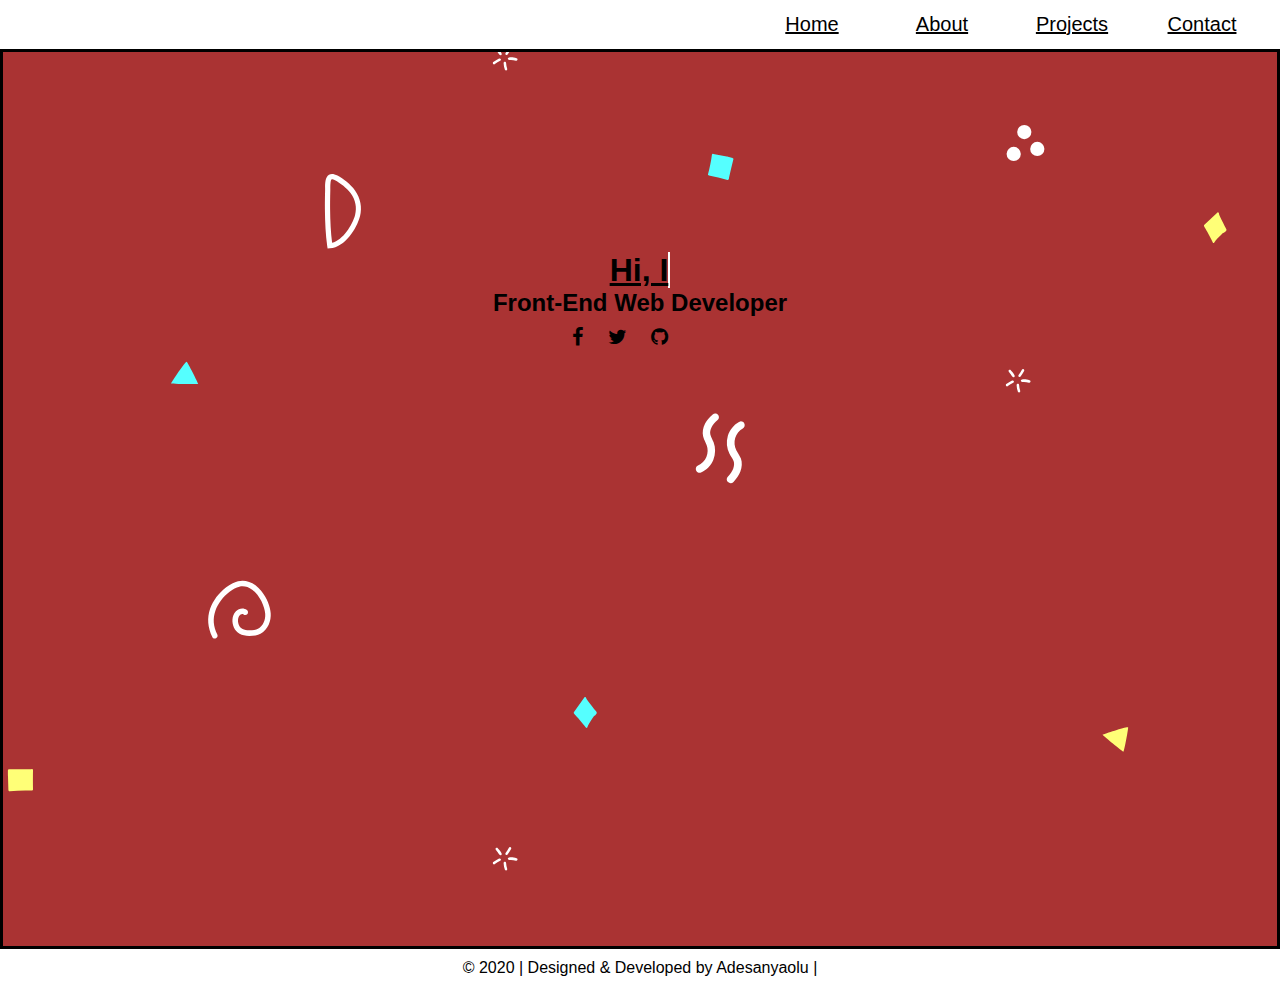
==== index.html @ 7e956c8c "Practising" ====
<!doctype html>
<html lang="en">
    <head>
        <meta charset="utf-8">
        <meta http-equiv="X-UA-Compatible" content="IE=edge">
        <meta name="viewport" content="width=device-width, initial-scale=1">
        <title>Portfolio</title>
        <link rel="stylesheet" href="styles.css">
        <link rel="stylesheet" href="https://cdnjs.cloudflare.com/ajax/libs/font-awesome/4.7.0/css/font-awesome.min.css">
        <script type="text/javascript" src="script.js"></script>
    </head>
  	<body> 
  		<header>
  			<div class="list">
    			<a href="index.html" id="active">Home</a>
    			<a href="about.html" target="blank"> About</a>
    			<a href="#"> Projects</a>
    			<a href="contact.html">Contact</a>
			</div>
		</header>
  		<div class="class-for-index">
  			<h1>
  				<a href="#" class="typewrite" data-period="2000" data-type='[ "Hi, I am Adesanya.", "I am a Web Developer.", "I Love Design.", "I Love to Develop." ]'>
    			<span class="wrap"></span>
  				</a>
			</h1>
			<h2> Front-End Web Developer </h2>
			<!-- Add font awesome icons -->
			<div class="social-links">
				<a target = "blank" href="#" class="fa fa-facebook" aria-hidden="true"></a>
				<a target="blank" href="#" class="fa fa-twitter" aria-hidden="true"></a>
				<a target="blank" href="" class="fa fa-github"> </a>
				<a target="blank" href="mailto: sanya4reel@gmail.com"> <i class="font-awesome fa-envelope" aria-hidden="true"></i></a>
			</div>
		</div>
  		<footer>
  			&copy 2020 | Designed & Developed by Adesanyaolu |
  		</footer>	
  	</body>
</html>
---- styles.css ----
/* Styles for the homepage */
*	{
    	margin: 0;
    	padding: 0;
    	box-sizing: border-box;
    	font-family: 'B612', sans-serif;
    	color: black;
    	
			}
header { 	border: solid;
			padding: 10px 10px 10px 10px;
			text-align: center;
			color: white;
			font-size: 20px;
			}

.class-for-index {	border: solid;
		height: 100vh;
		text-align: center;
		background-color: #aa3333;
		background-image: url("data:image/svg+xml,%3Csvg xmlns='http://www.w3.org/2000/svg' width='1600' height='800' viewBox='0 0 1600 800'%3E%3Cpath fill='%23FF7' d='M1102.5 734.8c2.5-1.2 24.8-8.6 25.6-7.5.5.7-3.9 23.8-4.6 24.5C1123.3 752.1 1107.5 739.5 1102.5 734.8zM1226.3 229.1c0-.1-4.9-9.4-7-14.2-.1-.3-.3-1.1-.4-1.6-.1-.4-.3-.7-.6-.9-.3-.2-.6-.1-.8.1l-13.1 12.3c0 0 0 0 0 0-.2.2-.3.5-.4.8 0 .3 0 .7.2 1 .1.1 1.4 2.5 2.1 3.6 2.4 3.7 6.5 12.1 6.5 12.2.2.3.4.5.7.6.3 0 .5-.1.7-.3 0 0 1.8-2.5 2.7-3.6 1.5-1.6 3-3.2 4.6-4.7 1.2-1.2 1.6-1.4 2.1-1.6.5-.3 1.1-.5 2.5-1.9C1226.5 230.4 1226.6 229.6 1226.3 229.1zM33 770.3C33 770.3 33 770.3 33 770.3c0-.7-.5-1.2-1.2-1.2-.1 0-.3 0-.4.1-1.6.2-14.3.1-22.2 0-.3 0-.6.1-.9.4-.2.2-.4.5-.4.9 0 .2 0 4.9.1 5.9l.4 13.6c0 .3.2.6.4.9.2.2.5.3.8.3 0 0 .1 0 .1 0 7.3-.7 14.7-.9 22-.6.3 0 .7-.1.9-.3.2-.2.4-.6.4-.9C32.9 783.3 32.9 776.2 33 770.3z'/%3E%3Cpath fill='%235ff' d='M171.1 383.4c1.3-2.5 14.3-22 15.6-21.6.8.3 11.5 21.2 11.5 22.1C198.1 384.2 177.9 384 171.1 383.4zM596.4 711.8c-.1-.1-6.7-8.2-9.7-12.5-.2-.3-.5-1-.7-1.5-.2-.4-.4-.7-.7-.8-.3-.1-.6 0-.8.3L574 712c0 0 0 0 0 0-.2.2-.2.5-.2.9 0 .3.2.7.4.9.1.1 1.8 2.2 2.8 3.1 3.1 3.1 8.8 10.5 8.9 10.6.2.3.5.4.8.4.3 0 .5-.2.6-.5 0 0 1.2-2.8 2-4.1 1.1-1.9 2.3-3.7 3.5-5.5.9-1.4 1.3-1.7 1.7-2 .5-.4 1-.7 2.1-2.4C596.9 713.1 596.8 712.3 596.4 711.8zM727.5 179.9C727.5 179.9 727.5 179.9 727.5 179.9c.6.2 1.3-.2 1.4-.8 0-.1 0-.2 0-.4.2-1.4 2.8-12.6 4.5-19.5.1-.3 0-.6-.2-.8-.2-.3-.5-.4-.8-.5-.2 0-4.7-1.1-5.7-1.3l-13.4-2.7c-.3-.1-.7 0-.9.2-.2.2-.4.4-.5.6 0 0 0 .1 0 .1-.8 6.5-2.2 13.1-3.9 19.4-.1.3 0 .6.2.9.2.3.5.4.8.5C714.8 176.9 721.7 178.5 727.5 179.9zM728.5 178.1c-.1-.1-.2-.2-.4-.2C728.3 177.9 728.4 178 728.5 178.1z'/%3E%3Cg fill='%23FFF'%3E%3Cpath d='M699.6 472.7c-1.5 0-2.8-.8-3.5-2.3-.8-1.9 0-4.2 1.9-5 3.7-1.6 6.8-4.7 8.4-8.5 1.6-3.8 1.7-8.1.2-11.9-.3-.9-.8-1.8-1.2-2.8-.8-1.7-1.8-3.7-2.3-5.9-.9-4.1-.2-8.6 2-12.8 1.7-3.1 4.1-6.1 7.6-9.1 1.6-1.4 4-1.2 5.3.4 1.4 1.6 1.2 4-.4 5.3-2.8 2.5-4.7 4.7-5.9 7-1.4 2.6-1.9 5.3-1.3 7.6.3 1.4 1 2.8 1.7 4.3.5 1.1 1 2.2 1.5 3.3 2.1 5.6 2 12-.3 17.6-2.3 5.5-6.8 10.1-12.3 12.5C700.6 472.6 700.1 472.7 699.6 472.7zM740.4 421.4c1.5-.2 3 .5 3.8 1.9 1.1 1.8.4 4.2-1.4 5.3-3.7 2.1-6.4 5.6-7.6 9.5-1.2 4-.8 8.4 1.1 12.1.4.9 1 1.7 1.6 2.7 1 1.7 2.2 3.5 3 5.7 1.4 4 1.2 8.7-.6 13.2-1.4 3.4-3.5 6.6-6.8 10.1-1.5 1.6-3.9 1.7-5.5.2-1.6-1.4-1.7-3.9-.2-5.4 2.6-2.8 4.3-5.3 5.3-7.7 1.1-2.8 1.3-5.6.5-7.9-.5-1.3-1.3-2.7-2.2-4.1-.6-1-1.3-2.1-1.9-3.2-2.8-5.4-3.4-11.9-1.7-17.8 1.8-5.9 5.8-11 11.2-14C739.4 421.6 739.9 421.4 740.4 421.4zM261.3 590.9c5.7 6.8 9 15.7 9.4 22.4.5 7.3-2.4 16.4-10.2 20.4-3 1.5-6.7 2.2-11.2 2.2-7.9-.1-12.9-2.9-15.4-8.4-2.1-4.7-2.3-11.4 1.8-15.9 3.2-3.5 7.8-4.1 11.2-1.6 1.2.9 1.5 2.7.6 3.9-.9 1.2-2.7 1.5-3.9.6-1.8-1.3-3.6.6-3.8.8-2.4 2.6-2.1 7-.8 9.9 1.5 3.4 4.7 5 10.4 5.1 3.6 0 6.4-.5 8.6-1.6 4.7-2.4 7.7-8.6 7.2-15-.5-7.3-5.3-18.2-13-23.9-4.2-3.1-8.5-4.1-12.9-3.1-3.1.7-6.2 2.4-9.7 5-6.6 5.1-11.7 11.8-14.2 19-2.7 7.7-2.1 15.8 1.9 23.9.7 1.4.1 3.1-1.3 3.7-1.4.7-3.1.1-3.7-1.3-4.6-9.4-5.4-19.2-2.2-28.2 2.9-8.2 8.6-15.9 16.1-21.6 4.1-3.1 8-5.1 11.8-6 6-1.4 12 0 17.5 4C257.6 586.9 259.6 588.8 261.3 590.9z'/%3E%3Ccircle cx='1013.7' cy='153.9' r='7.1'/%3E%3Ccircle cx='1024.3' cy='132.1' r='7.1'/%3E%3Ccircle cx='1037.3' cy='148.9' r='7.1'/%3E%3Cpath d='M1508.7 297.2c-4.8-5.4-9.7-10.8-14.8-16.2 5.6-5.6 11.1-11.5 15.6-18.2 1.2-1.7.7-4.1-1-5.2-1.7-1.2-4.1-.7-5.2 1-4.2 6.2-9.1 11.6-14.5 16.9-4.8-5-9.7-10-14.7-14.9-1.5-1.5-3.9-1.5-5.3 0-1.5 1.5-1.5 3.9 0 5.3 4.9 4.8 9.7 9.8 14.5 14.8-1.1 1.1-2.3 2.2-3.5 3.2-4.1 3.8-8.4 7.8-12.4 12-1.4 1.5-1.4 3.8 0 5.3 0 0 0 0 0 0 1.5 1.4 3.9 1.4 5.3-.1 3.9-4 8.1-7.9 12.1-11.7 1.2-1.1 2.3-2.2 3.5-3.3 4.9 5.3 9.8 10.6 14.6 15.9.1.1.1.1.2.2 1.4 1.4 3.7 1.5 5.2.2C1510 301.2 1510.1 298.8 1508.7 297.2zM327.6 248.6l-.4-2.6c-1.5-11.1-2.2-23.2-2.3-37 0-5.5 0-11.5.2-18.5 0-.7 0-1.5 0-2.3 0-5 0-11.2 3.9-13.5 2.2-1.3 5.1-1 8.5.9 5.7 3.1 13.2 8.7 17.5 14.9 5.5 7.8 7.3 16.9 5 25.7-3.2 12.3-15 31-30 32.1L327.6 248.6zM332.1 179.2c-.2 0-.3 0-.4.1-.1.1-.7.5-1.1 2.7-.3 1.9-.3 4.2-.3 6.3 0 .8 0 1.7 0 2.4-.2 6.9-.2 12.8-.2 18.3.1 12.5.7 23.5 2 33.7 11-2.7 20.4-18.1 23-27.8 1.9-7.2.4-14.8-4.2-21.3l0 0C347 188.1 340 183 335 180.3 333.6 179.5 332.6 179.2 332.1 179.2zM516.3 60.8c-.1 0-.2 0-.4-.1-2.4-.7-4-.9-6.7-.7-.7 0-1.3-.5-1.4-1.2 0-.7.5-1.3 1.2-1.4 3.1-.2 4.9 0 7.6.8.7.2 1.1.9.9 1.6C517.3 60.4 516.8 60.8 516.3 60.8zM506.1 70.5c-.5 0-1-.3-1.2-.8-.8-2.1-1.2-4.3-1.3-6.6 0-.7.5-1.3 1.2-1.3.7 0 1.3.5 1.3 1.2.1 2 .5 3.9 1.1 5.8.2.7-.1 1.4-.8 1.6C506.4 70.5 506.2 70.5 506.1 70.5zM494.1 64.4c-.4 0-.8-.2-1-.5-.4-.6-.3-1.4.2-1.8 1.8-1.4 3.7-2.6 5.8-3.6.6-.3 1.4 0 1.7.6.3.6 0 1.4-.6 1.7-1.9.9-3.7 2-5.3 3.3C494.7 64.3 494.4 64.4 494.1 64.4zM500.5 55.3c-.5 0-.9-.3-1.2-.7-.5-1-1.2-1.9-2.4-3.4-.3-.4-.7-.9-1.1-1.4-.4-.6-.3-1.4.2-1.8.6-.4 1.4-.3 1.8.2.4.5.8 1 1.1 1.4 1.3 1.6 2.1 2.6 2.7 3.9.3.6 0 1.4-.6 1.7C500.9 55.3 500.7 55.3 500.5 55.3zM506.7 55c-.3 0-.5-.1-.8-.2-.6-.4-.7-1.2-.3-1.8 1.2-1.7 2.3-3.4 3.3-5.2.3-.6 1.1-.9 1.7-.5.6.3.9 1.1.5 1.7-1 1.9-2.2 3.8-3.5 5.6C507.4 54.8 507.1 55 506.7 55zM1029.3 382.8c-.1 0-.2 0-.4-.1-2.4-.7-4-.9-6.7-.7-.7 0-1.3-.5-1.4-1.2 0-.7.5-1.3 1.2-1.4 3.1-.2 4.9 0 7.6.8.7.2 1.1.9.9 1.6C1030.3 382.4 1029.8 382.8 1029.3 382.8zM1019.1 392.5c-.5 0-1-.3-1.2-.8-.8-2.1-1.2-4.3-1.3-6.6 0-.7.5-1.3 1.2-1.3.7 0 1.3.5 1.3 1.2.1 2 .5 3.9 1.1 5.8.2.7-.1 1.4-.8 1.6C1019.4 392.5 1019.2 392.5 1019.1 392.5zM1007.1 386.4c-.4 0-.8-.2-1-.5-.4-.6-.3-1.4.2-1.8 1.8-1.4 3.7-2.6 5.8-3.6.6-.3 1.4 0 1.7.6.3.6 0 1.4-.6 1.7-1.9.9-3.7 2-5.3 3.3C1007.7 386.3 1007.4 386.4 1007.1 386.4zM1013.5 377.3c-.5 0-.9-.3-1.2-.7-.5-1-1.2-1.9-2.4-3.4-.3-.4-.7-.9-1.1-1.4-.4-.6-.3-1.4.2-1.8.6-.4 1.4-.3 1.8.2.4.5.8 1 1.1 1.4 1.3 1.6 2.1 2.6 2.7 3.9.3.6 0 1.4-.6 1.7C1013.9 377.3 1013.7 377.3 1013.5 377.3zM1019.7 377c-.3 0-.5-.1-.8-.2-.6-.4-.7-1.2-.3-1.8 1.2-1.7 2.3-3.4 3.3-5.2.3-.6 1.1-.9 1.7-.5.6.3.9 1.1.5 1.7-1 1.9-2.2 3.8-3.5 5.6C1020.4 376.8 1020.1 377 1019.7 377zM1329.7 573.4c-1.4 0-2.9-.2-4.5-.7-8.4-2.7-16.6-12.7-18.7-20-.4-1.4-.7-2.9-.9-4.4-8.1 3.3-15.5 10.6-15.4 21 0 1.5-1.2 2.7-2.7 2.8 0 0 0 0 0 0-1.5 0-2.7-1.2-2.7-2.7-.1-6.7 2.4-12.9 7-18 3.6-4 8.4-7.1 13.7-8.8.5-6.5 3.1-12.9 7.4-17.4 7-7.4 18.2-8.9 27.3-10.1l.7-.1c1.5-.2 2.9.9 3.1 2.3.2 1.5-.9 2.9-2.3 3.1l-.7.1c-8.6 1.2-18.4 2.5-24 8.4-3 3.2-5 7.7-5.7 12.4 7.9-1 17.7 1.3 24.3 5.7 4.3 2.9 7.1 7.8 7.2 12.7.2 4.3-1.7 8.3-5.2 11.1C1335.2 572.4 1332.6 573.4 1329.7 573.4zM1311 546.7c.1 1.5.4 3 .8 4.4 1.7 5.8 8.7 14.2 15.1 16.3 2.8.9 5.1.5 7.2-1.1 2.7-2.1 3.2-4.8 3.1-6.6-.1-3.2-2-6.4-4.8-8.3C1326.7 547.5 1317.7 545.6 1311 546.7z'/%3E%3C/g%3E%3C/svg%3E");
		background-attachment: fixed;
		padding-top: 200px;
		} 
.list 	{	display: grid;
			grid-template-columns: 130px 130px 130px 130px;
			align-items: end;
			justify-content: end;
		}		
.main h2 { padding-top: 100px;
				}
.social-links a {
    				padding: 10px 10px;
    				font-size: 20px;
    				color:black;
    				text-decoration: none;
    	}

footer { text-align: center;
			padding: 10px 0px 10px 0px;
		}
/* changes made for contact page */
.class-for-contact { 	border:solid;
						height: 100vh;
						text-align: center;
						background-color: red;	 
						background-image: url("data:image/svg+xml,%3Csvg xmlns='http://www.w3.org/2000/svg' width='1600' height='800' viewBox='0 0 1600 800'%3E%3Cpath fill='%23FF7' d='M1102.5 734.8c2.5-1.2 24.8-8.6 25.6-7.5.5.7-3.9 23.8-4.6 24.5C1123.3 752.1 1107.5 739.5 1102.5 734.8zM1226.3 229.1c0-.1-4.9-9.4-7-14.2-.1-.3-.3-1.1-.4-1.6-.1-.4-.3-.7-.6-.9-.3-.2-.6-.1-.8.1l-13.1 12.3c0 0 0 0 0 0-.2.2-.3.5-.4.8 0 .3 0 .7.2 1 .1.1 1.4 2.5 2.1 3.6 2.4 3.7 6.5 12.1 6.5 12.2.2.3.4.5.7.6.3 0 .5-.1.7-.3 0 0 1.8-2.5 2.7-3.6 1.5-1.6 3-3.2 4.6-4.7 1.2-1.2 1.6-1.4 2.1-1.6.5-.3 1.1-.5 2.5-1.9C1226.5 230.4 1226.6 229.6 1226.3 229.1zM33 770.3C33 770.3 33 770.3 33 770.3c0-.7-.5-1.2-1.2-1.2-.1 0-.3 0-.4.1-1.6.2-14.3.1-22.2 0-.3 0-.6.1-.9.4-.2.2-.4.5-.4.9 0 .2 0 4.9.1 5.9l.4 13.6c0 .3.2.6.4.9.2.2.5.3.8.3 0 0 .1 0 .1 0 7.3-.7 14.7-.9 22-.6.3 0 .7-.1.9-.3.2-.2.4-.6.4-.9C32.9 783.3 32.9 776.2 33 770.3z'/%3E%3Cpath fill='%235ff' d='M171.1 383.4c1.3-2.5 14.3-22 15.6-21.6.8.3 11.5 21.2 11.5 22.1C198.1 384.2 177.9 384 171.1 383.4zM596.4 711.8c-.1-.1-6.7-8.2-9.7-12.5-.2-.3-.5-1-.7-1.5-.2-.4-.4-.7-.7-.8-.3-.1-.6 0-.8.3L574 712c0 0 0 0 0 0-.2.2-.2.5-.2.9 0 .3.2.7.4.9.1.1 1.8 2.2 2.8 3.1 3.1 3.1 8.8 10.5 8.9 10.6.2.3.5.4.8.4.3 0 .5-.2.6-.5 0 0 1.2-2.8 2-4.1 1.1-1.9 2.3-3.7 3.5-5.5.9-1.4 1.3-1.7 1.7-2 .5-.4 1-.7 2.1-2.4C596.9 713.1 596.8 712.3 596.4 711.8zM727.5 179.9C727.5 179.9 727.5 179.9 727.5 179.9c.6.2 1.3-.2 1.4-.8 0-.1 0-.2 0-.4.2-1.4 2.8-12.6 4.5-19.5.1-.3 0-.6-.2-.8-.2-.3-.5-.4-.8-.5-.2 0-4.7-1.1-5.7-1.3l-13.4-2.7c-.3-.1-.7 0-.9.2-.2.2-.4.4-.5.6 0 0 0 .1 0 .1-.8 6.5-2.2 13.1-3.9 19.4-.1.3 0 .6.2.9.2.3.5.4.8.5C714.8 176.9 721.7 178.5 727.5 179.9zM728.5 178.1c-.1-.1-.2-.2-.4-.2C728.3 177.9 728.4 178 728.5 178.1z'/%3E%3Cg fill='%23FFF'%3E%3Cpath d='M699.6 472.7c-1.5 0-2.8-.8-3.5-2.3-.8-1.9 0-4.2 1.9-5 3.7-1.6 6.8-4.7 8.4-8.5 1.6-3.8 1.7-8.1.2-11.9-.3-.9-.8-1.8-1.2-2.8-.8-1.7-1.8-3.7-2.3-5.9-.9-4.1-.2-8.6 2-12.8 1.7-3.1 4.1-6.1 7.6-9.1 1.6-1.4 4-1.2 5.3.4 1.4 1.6 1.2 4-.4 5.3-2.8 2.5-4.7 4.7-5.9 7-1.4 2.6-1.9 5.3-1.3 7.6.3 1.4 1 2.8 1.7 4.3.5 1.1 1 2.2 1.5 3.3 2.1 5.6 2 12-.3 17.6-2.3 5.5-6.8 10.1-12.3 12.5C700.6 472.6 700.1 472.7 699.6 472.7zM740.4 421.4c1.5-.2 3 .5 3.8 1.9 1.1 1.8.4 4.2-1.4 5.3-3.7 2.1-6.4 5.6-7.6 9.5-1.2 4-.8 8.4 1.1 12.1.4.9 1 1.7 1.6 2.7 1 1.7 2.2 3.5 3 5.7 1.4 4 1.2 8.7-.6 13.2-1.4 3.4-3.5 6.6-6.8 10.1-1.5 1.6-3.9 1.7-5.5.2-1.6-1.4-1.7-3.9-.2-5.4 2.6-2.8 4.3-5.3 5.3-7.7 1.1-2.8 1.3-5.6.5-7.9-.5-1.3-1.3-2.7-2.2-4.1-.6-1-1.3-2.1-1.9-3.2-2.8-5.4-3.4-11.9-1.7-17.8 1.8-5.9 5.8-11 11.2-14C739.4 421.6 739.9 421.4 740.4 421.4zM261.3 590.9c5.7 6.8 9 15.7 9.4 22.4.5 7.3-2.4 16.4-10.2 20.4-3 1.5-6.7 2.2-11.2 2.2-7.9-.1-12.9-2.9-15.4-8.4-2.1-4.7-2.3-11.4 1.8-15.9 3.2-3.5 7.8-4.1 11.2-1.6 1.2.9 1.5 2.7.6 3.9-.9 1.2-2.7 1.5-3.9.6-1.8-1.3-3.6.6-3.8.8-2.4 2.6-2.1 7-.8 9.9 1.5 3.4 4.7 5 10.4 5.1 3.6 0 6.4-.5 8.6-1.6 4.7-2.4 7.7-8.6 7.2-15-.5-7.3-5.3-18.2-13-23.9-4.2-3.1-8.5-4.1-12.9-3.1-3.1.7-6.2 2.4-9.7 5-6.6 5.1-11.7 11.8-14.2 19-2.7 7.7-2.1 15.8 1.9 23.9.7 1.4.1 3.1-1.3 3.7-1.4.7-3.1.1-3.7-1.3-4.6-9.4-5.4-19.2-2.2-28.2 2.9-8.2 8.6-15.9 16.1-21.6 4.1-3.1 8-5.1 11.8-6 6-1.4 12 0 17.5 4C257.6 586.9 259.6 588.8 261.3 590.9z'/%3E%3Ccircle cx='1013.7' cy='153.9' r='7.1'/%3E%3Ccircle cx='1024.3' cy='132.1' r='7.1'/%3E%3Ccircle cx='1037.3' cy='148.9' r='7.1'/%3E%3Cpath d='M1508.7 297.2c-4.8-5.4-9.7-10.8-14.8-16.2 5.6-5.6 11.1-11.5 15.6-18.2 1.2-1.7.7-4.1-1-5.2-1.7-1.2-4.1-.7-5.2 1-4.2 6.2-9.1 11.6-14.5 16.9-4.8-5-9.7-10-14.7-14.9-1.5-1.5-3.9-1.5-5.3 0-1.5 1.5-1.5 3.9 0 5.3 4.9 4.8 9.7 9.8 14.5 14.8-1.1 1.1-2.3 2.2-3.5 3.2-4.1 3.8-8.4 7.8-12.4 12-1.4 1.5-1.4 3.8 0 5.3 0 0 0 0 0 0 1.5 1.4 3.9 1.4 5.3-.1 3.9-4 8.1-7.9 12.1-11.7 1.2-1.1 2.3-2.2 3.5-3.3 4.9 5.3 9.8 10.6 14.6 15.9.1.1.1.1.2.2 1.4 1.4 3.7 1.5 5.2.2C1510 301.2 1510.1 298.8 1508.7 297.2zM327.6 248.6l-.4-2.6c-1.5-11.1-2.2-23.2-2.3-37 0-5.5 0-11.5.2-18.5 0-.7 0-1.5 0-2.3 0-5 0-11.2 3.9-13.5 2.2-1.3 5.1-1 8.5.9 5.7 3.1 13.2 8.7 17.5 14.9 5.5 7.8 7.3 16.9 5 25.7-3.2 12.3-15 31-30 32.1L327.6 248.6zM332.1 179.2c-.2 0-.3 0-.4.1-.1.1-.7.5-1.1 2.7-.3 1.9-.3 4.2-.3 6.3 0 .8 0 1.7 0 2.4-.2 6.9-.2 12.8-.2 18.3.1 12.5.7 23.5 2 33.7 11-2.7 20.4-18.1 23-27.8 1.9-7.2.4-14.8-4.2-21.3l0 0C347 188.1 340 183 335 180.3 333.6 179.5 332.6 179.2 332.1 179.2zM516.3 60.8c-.1 0-.2 0-.4-.1-2.4-.7-4-.9-6.7-.7-.7 0-1.3-.5-1.4-1.2 0-.7.5-1.3 1.2-1.4 3.1-.2 4.9 0 7.6.8.7.2 1.1.9.9 1.6C517.3 60.4 516.8 60.8 516.3 60.8zM506.1 70.5c-.5 0-1-.3-1.2-.8-.8-2.1-1.2-4.3-1.3-6.6 0-.7.5-1.3 1.2-1.3.7 0 1.3.5 1.3 1.2.1 2 .5 3.9 1.1 5.8.2.7-.1 1.4-.8 1.6C506.4 70.5 506.2 70.5 506.1 70.5zM494.1 64.4c-.4 0-.8-.2-1-.5-.4-.6-.3-1.4.2-1.8 1.8-1.4 3.7-2.6 5.8-3.6.6-.3 1.4 0 1.7.6.3.6 0 1.4-.6 1.7-1.9.9-3.7 2-5.3 3.3C494.7 64.3 494.4 64.4 494.1 64.4zM500.5 55.3c-.5 0-.9-.3-1.2-.7-.5-1-1.2-1.9-2.4-3.4-.3-.4-.7-.9-1.1-1.4-.4-.6-.3-1.4.2-1.8.6-.4 1.4-.3 1.8.2.4.5.8 1 1.1 1.4 1.3 1.6 2.1 2.6 2.7 3.9.3.6 0 1.4-.6 1.7C500.9 55.3 500.7 55.3 500.5 55.3zM506.7 55c-.3 0-.5-.1-.8-.2-.6-.4-.7-1.2-.3-1.8 1.2-1.7 2.3-3.4 3.3-5.2.3-.6 1.1-.9 1.7-.5.6.3.9 1.1.5 1.7-1 1.9-2.2 3.8-3.5 5.6C507.4 54.8 507.1 55 506.7 55zM1029.3 382.8c-.1 0-.2 0-.4-.1-2.4-.7-4-.9-6.7-.7-.7 0-1.3-.5-1.4-1.2 0-.7.5-1.3 1.2-1.4 3.1-.2 4.9 0 7.6.8.7.2 1.1.9.9 1.6C1030.3 382.4 1029.8 382.8 1029.3 382.8zM1019.1 392.5c-.5 0-1-.3-1.2-.8-.8-2.1-1.2-4.3-1.3-6.6 0-.7.5-1.3 1.2-1.3.7 0 1.3.5 1.3 1.2.1 2 .5 3.9 1.1 5.8.2.7-.1 1.4-.8 1.6C1019.4 392.5 1019.2 392.5 1019.1 392.5zM1007.1 386.4c-.4 0-.8-.2-1-.5-.4-.6-.3-1.4.2-1.8 1.8-1.4 3.7-2.6 5.8-3.6.6-.3 1.4 0 1.7.6.3.6 0 1.4-.6 1.7-1.9.9-3.7 2-5.3 3.3C1007.7 386.3 1007.4 386.4 1007.1 386.4zM1013.5 377.3c-.5 0-.9-.3-1.2-.7-.5-1-1.2-1.9-2.4-3.4-.3-.4-.7-.9-1.1-1.4-.4-.6-.3-1.4.2-1.8.6-.4 1.4-.3 1.8.2.4.5.8 1 1.1 1.4 1.3 1.6 2.1 2.6 2.7 3.9.3.6 0 1.4-.6 1.7C1013.9 377.3 1013.7 377.3 1013.5 377.3zM1019.7 377c-.3 0-.5-.1-.8-.2-.6-.4-.7-1.2-.3-1.8 1.2-1.7 2.3-3.4 3.3-5.2.3-.6 1.1-.9 1.7-.5.6.3.9 1.1.5 1.7-1 1.9-2.2 3.8-3.5 5.6C1020.4 376.8 1020.1 377 1019.7 377zM1329.7 573.4c-1.4 0-2.9-.2-4.5-.7-8.4-2.7-16.6-12.7-18.7-20-.4-1.4-.7-2.9-.9-4.4-8.1 3.3-15.5 10.6-15.4 21 0 1.5-1.2 2.7-2.7 2.8 0 0 0 0 0 0-1.5 0-2.7-1.2-2.7-2.7-.1-6.7 2.4-12.9 7-18 3.6-4 8.4-7.1 13.7-8.8.5-6.5 3.1-12.9 7.4-17.4 7-7.4 18.2-8.9 27.3-10.1l.7-.1c1.5-.2 2.9.9 3.1 2.3.2 1.5-.9 2.9-2.3 3.1l-.7.1c-8.6 1.2-18.4 2.5-24 8.4-3 3.2-5 7.7-5.7 12.4 7.9-1 17.7 1.3 24.3 5.7 4.3 2.9 7.1 7.8 7.2 12.7.2 4.3-1.7 8.3-5.2 11.1C1335.2 572.4 1332.6 573.4 1329.7 573.4zM1311 546.7c.1 1.5.4 3 .8 4.4 1.7 5.8 8.7 14.2 15.1 16.3 2.8.9 5.1.5 7.2-1.1 2.7-2.1 3.2-4.8 3.1-6.6-.1-3.2-2-6.4-4.8-8.3C1326.7 547.5 1317.7 545.6 1311 546.7z'/%3E%3C/g%3E%3C/svg%3E");
						background-attachment: fixed;
						padding-top: 200px;
					}
.contact-form { background-color: saddlebrown;
				width: 50vw;
				height: 70px;
				display: inline-block;
				text-align: center;


}
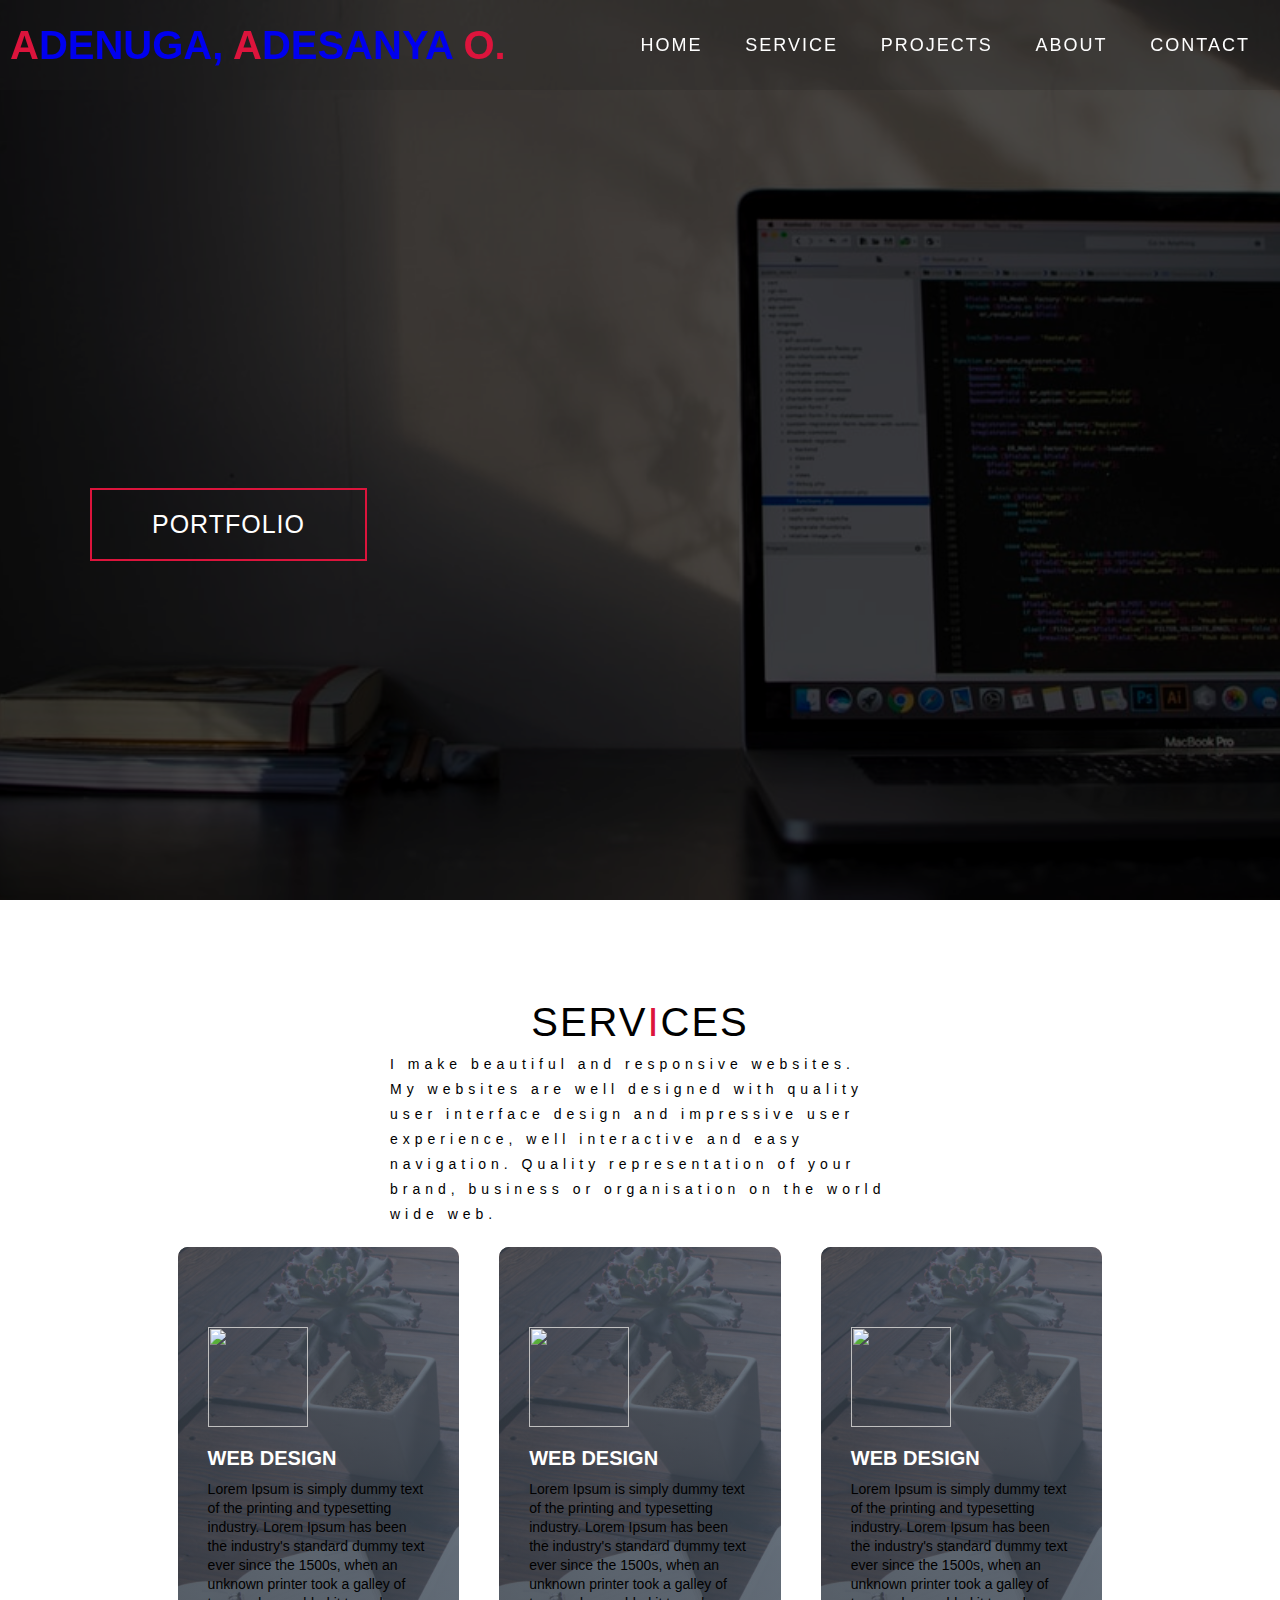
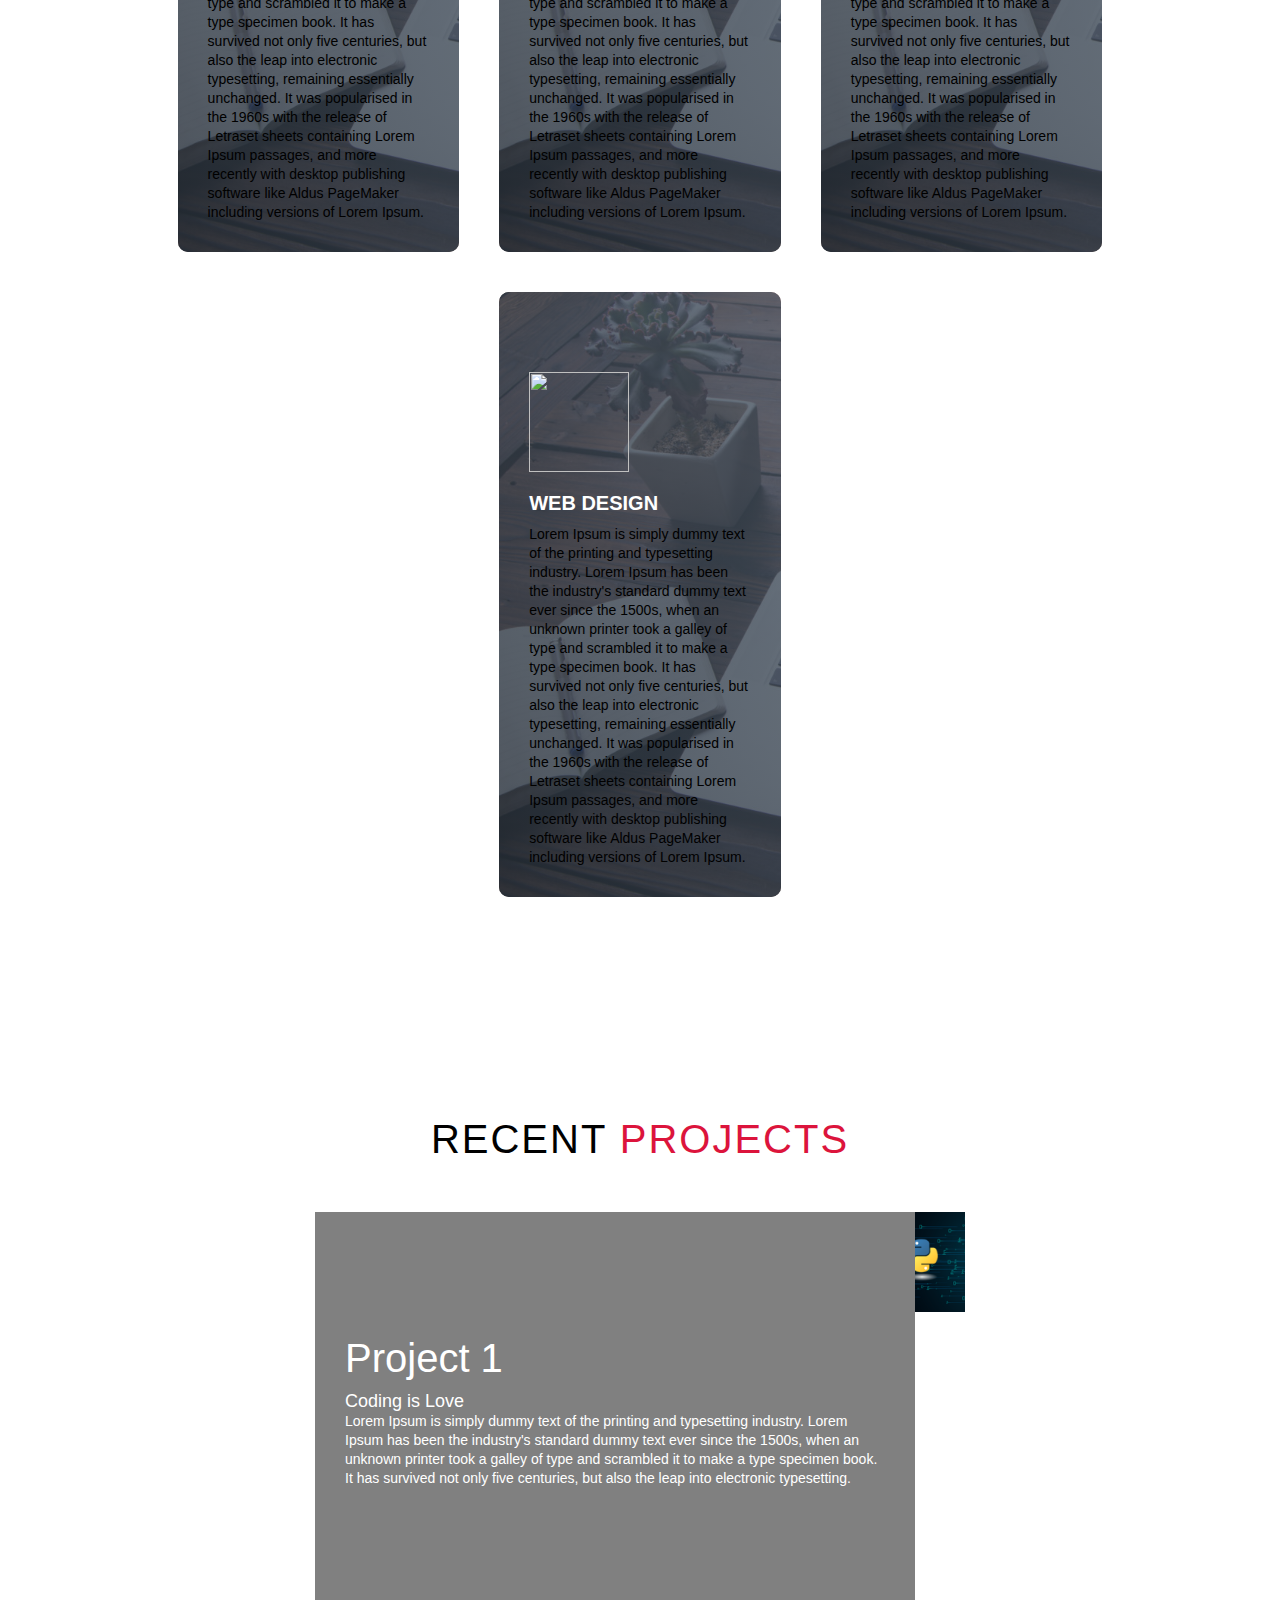
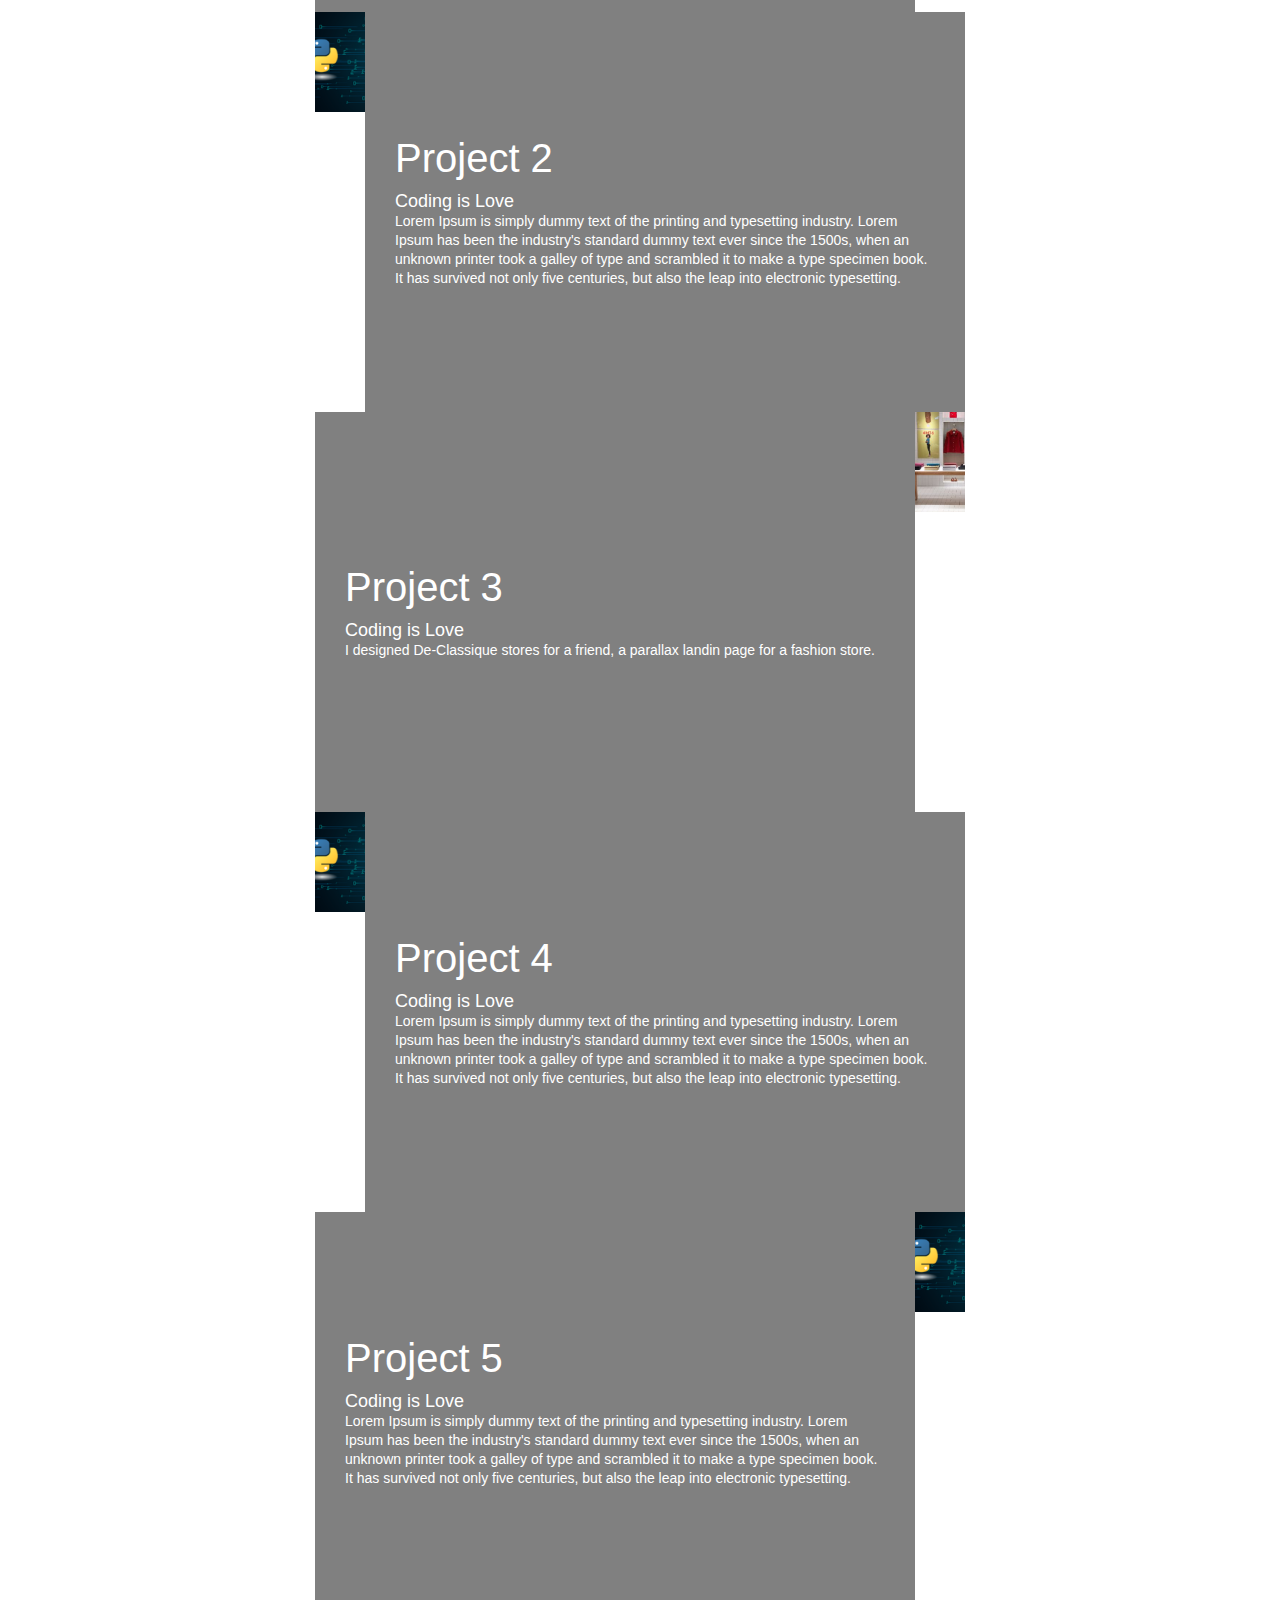
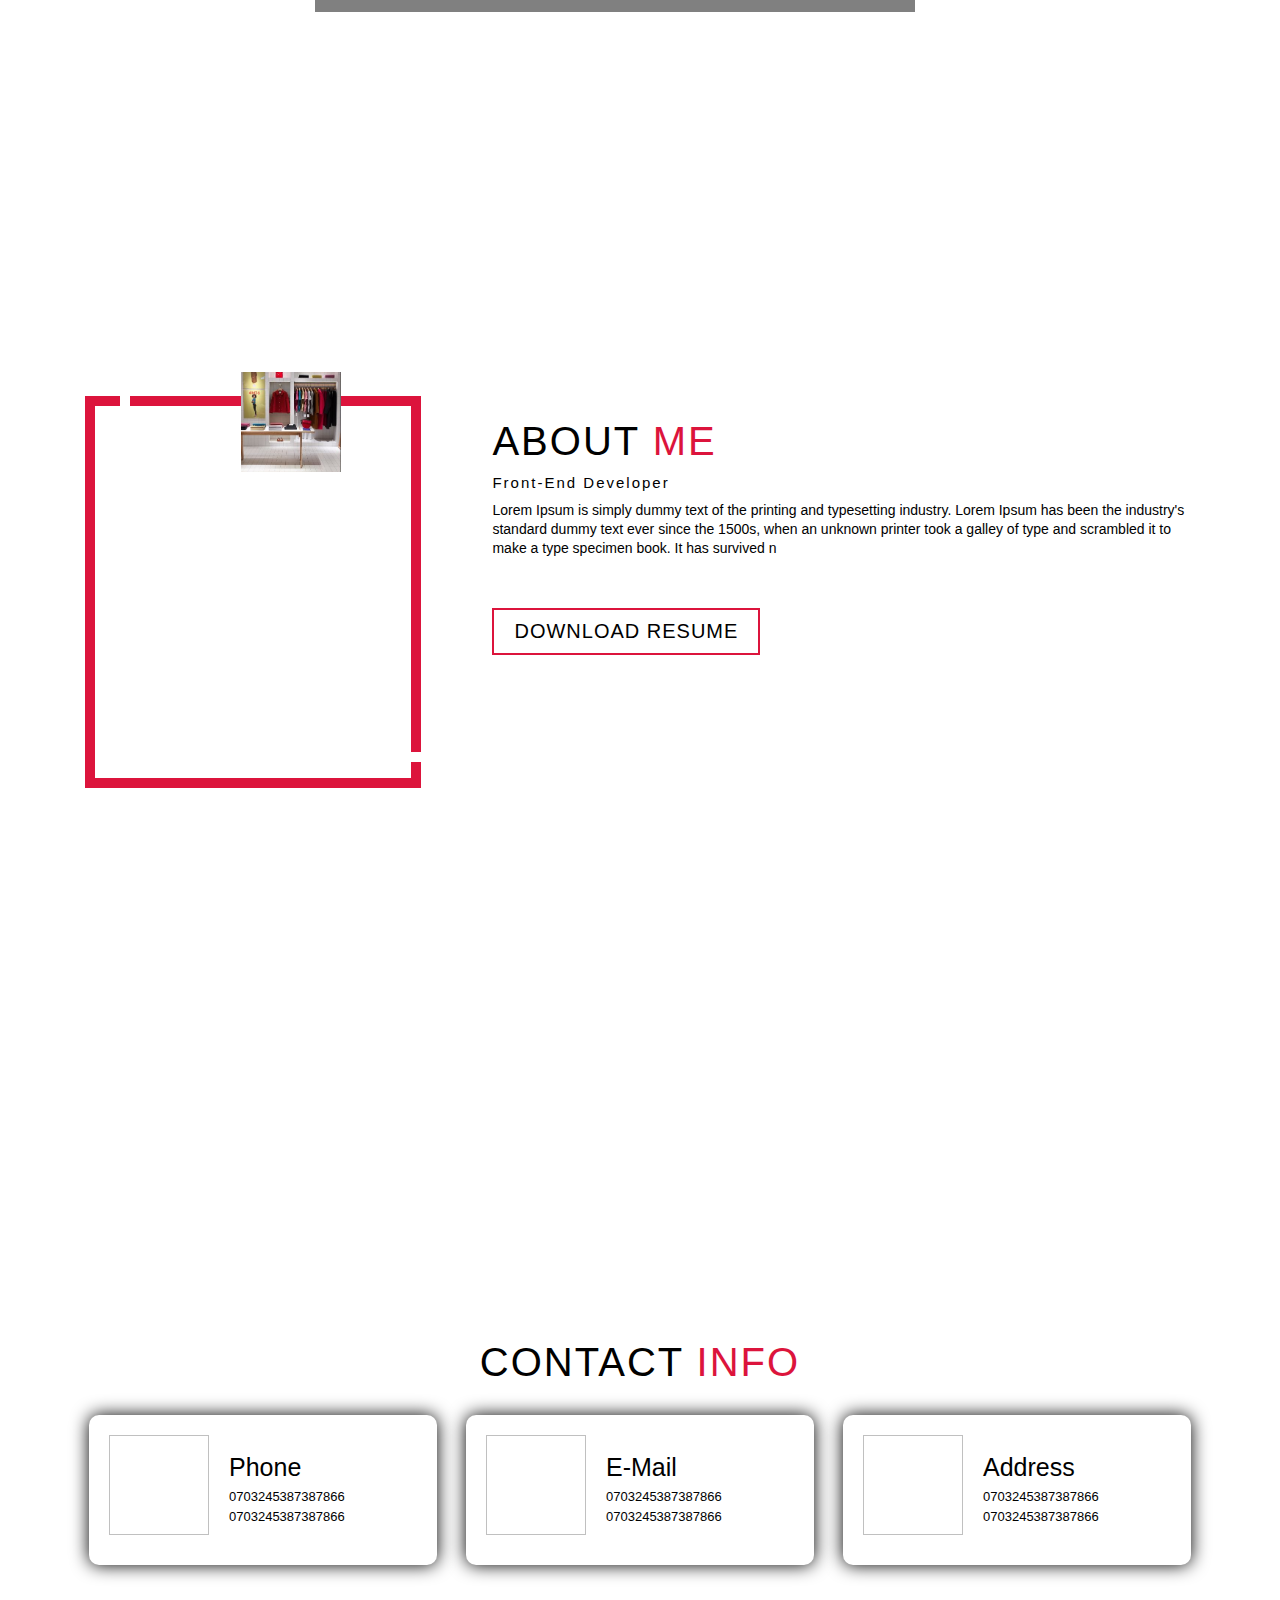
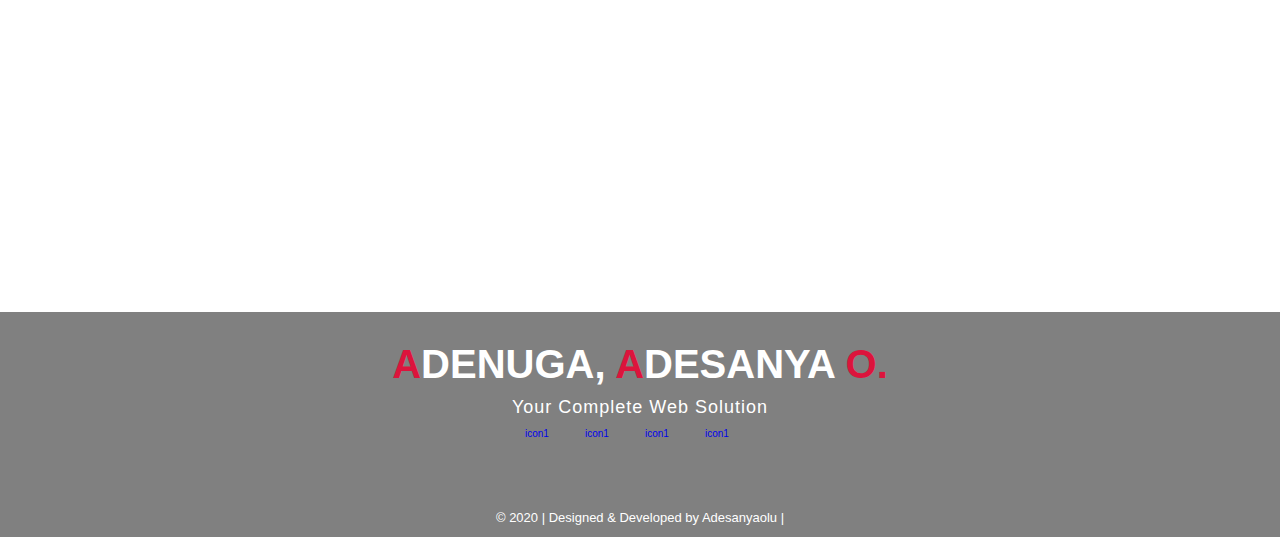
==== commit 8dcf786d: "Corrected files" ====
--- a/index.html
+++ b/index.html
@@ -1,40 +1,288 @@
-<!doctype html>
+<!DOCTYPE html>
 <html lang="en">
-    <head>
-        <meta charset="utf-8">
-        <meta http-equiv="X-UA-Compatible" content="IE=edge">
-        <meta name="viewport" content="width=device-width, initial-scale=1">
-        <title>Portfolio</title>
-        <link rel="stylesheet" href="styles.css">
-        <link rel="stylesheet" href="https://cdnjs.cloudflare.com/ajax/libs/font-awesome/4.7.0/css/font-awesome.min.css">
-        <script type="text/javascript" src="script.js"></script>
-    </head>
-  	<body> 
-  		<header>
-  			<div class="list">
-    			<a href="index.html" id="active">Home</a>
-    			<a href="about.html" target="blank"> About</a>
-    			<a href="#"> Projects</a>
-    			<a href="contact.html">Contact</a>
-			</div>
-		</header>
-  		<div class="class-for-index">
-  			<h1>
-  				<a href="#" class="typewrite" data-period="2000" data-type='[ "Hi, I am Adesanya.", "I am a Web Developer.", "I Love Design.", "I Love to Develop." ]'>
-    			<span class="wrap"></span>
-  				</a>
-			</h1>
-			<h2> Front-End Web Developer </h2>
-			<!-- Add font awesome icons -->
-			<div class="social-links">
-				<a target = "blank" href="#" class="fa fa-facebook" aria-hidden="true"></a>
-				<a target="blank" href="#" class="fa fa-twitter" aria-hidden="true"></a>
-				<a target="blank" href="" class="fa fa-github"> </a>
-				<a target="blank" href="mailto: sanya4reel@gmail.com"> <i class="font-awesome fa-envelope" aria-hidden="true"></i></a>
-			</div>
-		</div>
-  		<footer>
-  			&copy 2020 | Designed & Developed by Adesanyaolu |
-  		</footer>	
-  	</body>
-</html>  	+<head>
+    <meta charset="UTF-8">
+    <meta name="viewport" content="width=device-width, initial-scale=1.0">
+    <link rel="stylesheet" href="styles.css">
+    <title>My Portfolio</title>
+</head>
+<body>
+    <!--Header-->
+    <section id="header">
+        <div class="header container">
+            <div class="nav-bar">
+                <div class="brand">
+                    <a href="#header"><h1><span>A</span>denuga, <span>A</span>desanya <span>O.</span></h1></a>
+                </div>
+                <div class="nav-list">
+                    <div class="hamburger">
+                        <div class="bar">
+                        </div>
+                    </div>
+                    <ul>
+                        <li><a href="#Hero" data-after="Home">Home</a></li>
+                        <li><a href="#services" data-after="Service">Service</a></li>
+                        <li><a href="#projects" data-after="Projects">Projects</a></li>
+                        <li><a href="#about" data-after="About">About</a></li>
+                        <li><a href="#contact" data-after="Contact">Contact</a></li>
+                    </ul>
+                </div>
+            </div>
+        </div>
+    </section>
+    <!--End of header Section-->
+    <!--Hero Section-->
+    <section id="Hero">
+        <div class="hero container">
+            <div>
+                <h1>Hello,<span></span></h1>
+                <h1>My Name is<span></span></h1>  
+                <h1>Adesanya.<span></span></h1>
+                <a href="#projects" type="button" class="cta">Portfolio</a>
+            </div>
+        </div>
+    </section>
+    <!--Close of Hero Section-->
+
+    <!--Serice Section-->
+    <section id="services">
+        <div class="services container">
+            <div class="service-top">
+                <hi class="section-title">Serv<span>i</span>ces</hi>
+                <p>I make beautiful and responsive websites. 
+                    My websites are well designed with quality user interface design and impressive user experience, well interactive and easy navigation.
+                    Quality representation of your brand, business or organisation on the world wide web.
+                </p>
+            </div>
+            <div class="service-bottom">
+                <div class="service-item">
+                    <div class="icon">
+                    <img src="https://img.icons8.com/bubbles/50/000000/services.png"/>
+                    </div>
+                    <h2>Web Design</h2>
+                    <p>Lorem Ipsum is simply dummy text of the printing and typesetting industry. 
+                        Lorem Ipsum has been the industry's standard dummy text ever since the 1500s, 
+                        when an unknown printer took a galley of type and scrambled it to make a type specimen book. 
+                        It has survived not only five centuries, but also the leap into electronic typesetting, 
+                        remaining essentially unchanged. It was popularised in the 1960s with the release of Letraset 
+                        sheets containing Lorem Ipsum passages, and more recently with desktop publishing software like 
+                        Aldus PageMaker including versions of Lorem Ipsum.
+                    </p>
+                </div>
+                <div class="service-item">
+                    <div class="icon">
+                    <img src="https://img.icons8.com/bubbles/50/000000/services.png"/>
+                    </div>
+                    <h2>Web Design</h2>
+                    <p>Lorem Ipsum is simply dummy text of the printing and typesetting industry. 
+                        Lorem Ipsum has been the industry's standard dummy text ever since the 1500s, 
+                        when an unknown printer took a galley of type and scrambled it to make a type specimen book. 
+                        It has survived not only five centuries, but also the leap into electronic typesetting, 
+                        remaining essentially unchanged. It was popularised in the 1960s with the release of Letraset 
+                        sheets containing Lorem Ipsum passages, and more recently with desktop publishing software like 
+                        Aldus PageMaker including versions of Lorem Ipsum.
+                    </p>
+                </div>
+                <div class="service-item">
+                    <div class="icon">
+                    <img src="https://img.icons8.com/bubbles/50/000000/services.png"/>
+                    </div>
+                    <h2>Web Design</h2>
+                    <p>Lorem Ipsum is simply dummy text of the printing and typesetting industry. 
+                        Lorem Ipsum has been the industry's standard dummy text ever since the 1500s, 
+                        when an unknown printer took a galley of type and scrambled it to make a type specimen book. 
+                        It has survived not only five centuries, but also the leap into electronic typesetting, 
+                        remaining essentially unchanged. It was popularised in the 1960s with the release of Letraset 
+                        sheets containing Lorem Ipsum passages, and more recently with desktop publishing software like 
+                        Aldus PageMaker including versions of Lorem Ipsum.
+                    </p>
+                </div>
+                <div class="service-item">
+                    <div class="icon">
+                    <img src="https://img.icons8.com/bubbles/50/000000/services.png"/>
+                    </div>
+                    <h2>Web Design</h2>
+                    <p>Lorem Ipsum is simply dummy text of the printing and typesetting industry. 
+                        Lorem Ipsum has been the industry's standard dummy text ever since the 1500s, 
+                        when an unknown printer took a galley of type and scrambled it to make a type specimen book. 
+                        It has survived not only five centuries, but also the leap into electronic typesetting, 
+                        remaining essentially unchanged. It was popularised in the 1960s with the release of Letraset 
+                        sheets containing Lorem Ipsum passages, and more recently with desktop publishing software like 
+                        Aldus PageMaker including versions of Lorem Ipsum.
+                    </p>
+                </div>
+            </div>
+        </div>    
+    </section>
+    <!--Close of Serice Section-->
+
+    <!--Recent Project-->
+    <section id="projects">
+        <div class="projects container">
+            <div class="projects-header">
+                <h1 class="section-title">Recent <span>Projects</span></h1>
+            </div>
+            <div class="all-projects">
+                <div class="project-item">
+                    <div class="project-info">
+                        <h1>Project 1</h1>
+                        <h2>Coding is Love</h2>
+                        <p>Lorem Ipsum is simply dummy text of the printing and typesetting industry. 
+                            Lorem Ipsum has been the industry's standard dummy text ever since the 1500s, 
+                            when an unknown printer took a galley of type and scrambled it to make a type specimen book. 
+                            It has survived not only five centuries, but also the leap into electronic typesetting.
+                        </p>
+                    </div>
+                    <div class="project-image">
+                        <img src="images/computer.png" alt="images">
+                    </div>
+                </div>
+                <div class="project-item">
+                    <div class="project-info">
+                        <h1>Project 2</h1>
+                        <h2>Coding is Love</h2>
+                        <p>Lorem Ipsum is simply dummy text of the printing and typesetting industry. 
+                            Lorem Ipsum has been the industry's standard dummy text ever since the 1500s, 
+                            when an unknown printer took a galley of type and scrambled it to make a type specimen book. 
+                            It has survived not only five centuries, but also the leap into electronic typesetting.
+                        </p>
+                    </div>
+                    <div class="project-image">
+                        <img src="images/computer.png" alt="images">
+                    </div>
+                </div>
+                <div class="project-item">
+                    <div class="project-info">
+                        <h1>Project 3</h1>
+                        <h2>Coding is Love</h2>
+                        <p>I designed De-Classique stores for a friend, a parallax landin page for a fashion store.
+                        </p>
+                    </div>
+                    <div class="project-image">
+                        <img src="images/declassique.JPG" alt="images">
+                    </div>
+                </div>
+                <div class="project-item">
+                    <div class="project-info">
+                        <h1>Project 4</h1>
+                        <h2>Coding is Love</h2>
+                        <p>Lorem Ipsum is simply dummy text of the printing and typesetting industry. 
+                            Lorem Ipsum has been the industry's standard dummy text ever since the 1500s, 
+                            when an unknown printer took a galley of type and scrambled it to make a type specimen book. 
+                            It has survived not only five centuries, but also the leap into electronic typesetting.
+                        </p>
+                    </div>
+                    <div class="project-image">
+                        <img src="images/computer.png" alt="images">
+                    </div>
+                </div>
+                <div class="project-item">
+                    <div class="project-info">
+                        <h1>Project 5</h1>
+                        <h2>Coding is Love</h2>
+                        <p>Lorem Ipsum is simply dummy text of the printing and typesetting industry. 
+                            Lorem Ipsum has been the industry's standard dummy text ever since the 1500s, 
+                            when an unknown printer took a galley of type and scrambled it to make a type specimen book. 
+                            It has survived not only five centuries, but also the leap into electronic typesetting.
+                        </p>
+                    </div>
+                    <div class="project-image">
+                        <img src="images/computer.png" alt="images">
+                    </div>
+                </div>
+            </div>
+        </div>
+
+    </section>
+    <!--Close of Poject session-->
+
+    <!--About session-->
+    <section id="about">
+        <div class="about container">
+            <div class="col-left">
+                <div class="about-image">
+                    <img src="images/declassique.JPG" alt="image">
+                </div>
+            </div>
+            <div class="col-right">
+                <h1 class="section-title">About <span>Me</span></h1>
+                <h2> Front-End Developer</h2>
+                <p>Lorem Ipsum is simply dummy text of the printing and typesetting industry. 
+                    Lorem Ipsum has been the industry's standard dummy text ever since the 1500s, 
+                    when an unknown printer took a galley of type and scrambled it to make a type specimen book. 
+                    It has survived n
+                </p>
+                <a href="#" class="cta">Download Resume</a>
+            </div>
+        </div>
+    </section>
+    <!--Close of About session-->
+
+    <!--Contact session-->
+    <section id="contact">
+        <div class="contact container">
+            <div>
+                <h1 class="section-title">CONTACT <span>INFO</span></h1>
+            </div>
+            <div class="contact-items">
+                <div class="contact-item">
+                    <div class="icon">
+                        <img>   
+                    </div>
+                    <div class="contact-info">
+                        <h1>Phone</h1>
+                        <h2>0703245387387866</h2>
+                        <h2>0703245387387866</h2>
+                    </div>
+                </div>
+                <div class="contact-item">
+                    <div class="icon">
+                        <img>   
+                    </div>
+                    <div class="contact-info">
+                        <h1>E-Mail</h1>
+                        <h2>0703245387387866</h2>
+                        <h2>0703245387387866</h2>
+                    </div>
+            </div>
+            <div class="contact-item">
+                <div class="icon">
+                    <img>   
+                </div>
+                <div class="contact-info">
+                    <h1>Address</h1>
+                    <h2>0703245387387866</h2>
+                    <h2>0703245387387866</h2>
+                </div>
+        </div>
+    </section>
+    <!--Close of Contact session-->
+
+    <!--Footer session-->
+    <section id="footer">
+        <div class="footer container">
+            <div class="brand">
+                <h1><span>A</span>denuga, <span>A</span>desanya <span>O.</span></h1>
+            </div>
+            <h2>Your Complete Web Solution</h2>
+            <div class="social-icon">
+                <div class="social-item">
+                    <a href="#">icon1</a>
+                </div>
+                <div class="social-item">
+                    <a href="#">icon1</a>
+                </div>
+                <div class="social-item">
+                    <a href="#">icon1</a>
+                </div>
+                <div class="social-item">
+                    <a href="#">icon1</a>
+                </div>
+            </div>
+            <p>&copy 2020 | Designed & Developed by Adesanyaolu |</p>
+        </div>
+    </section>
+    <!--Close of Footer session-->
+    <script src="script.js"></script>
+</body>
+</html>--- a/styles.css
+++ b/styles.css
@@ -1,59 +1,705 @@
-/* Styles for the homepage */
-*	{
-    	margin: 0;
-    	padding: 0;
-    	box-sizing: border-box;
-    	font-family: 'B612', sans-serif;
-    	color: black;
-    	
-			}
-header { 	border: solid;
-			padding: 10px 10px 10px 10px;
-			text-align: center;
-			color: white;
-			font-size: 20px;
-			}
-
-.class-for-index {	border: solid;
-		height: 100vh;
-		text-align: center;
-		background-color: #aa3333;
-		background-image: url("data:image/svg+xml,%3Csvg xmlns='http://www.w3.org/2000/svg' width='1600' height='800' viewBox='0 0 1600 800'%3E%3Cpath fill='%23FF7' d='M1102.5 734.8c2.5-1.2 24.8-8.6 25.6-7.5.5.7-3.9 23.8-4.6 24.5C1123.3 752.1 1107.5 739.5 1102.5 734.8zM1226.3 229.1c0-.1-4.9-9.4-7-14.2-.1-.3-.3-1.1-.4-1.6-.1-.4-.3-.7-.6-.9-.3-.2-.6-.1-.8.1l-13.1 12.3c0 0 0 0 0 0-.2.2-.3.5-.4.8 0 .3 0 .7.2 1 .1.1 1.4 2.5 2.1 3.6 2.4 3.7 6.5 12.1 6.5 12.2.2.3.4.5.7.6.3 0 .5-.1.7-.3 0 0 1.8-2.5 2.7-3.6 1.5-1.6 3-3.2 4.6-4.7 1.2-1.2 1.6-1.4 2.1-1.6.5-.3 1.1-.5 2.5-1.9C1226.5 230.4 1226.6 229.6 1226.3 229.1zM33 770.3C33 770.3 33 770.3 33 770.3c0-.7-.5-1.2-1.2-1.2-.1 0-.3 0-.4.1-1.6.2-14.3.1-22.2 0-.3 0-.6.1-.9.4-.2.2-.4.5-.4.9 0 .2 0 4.9.1 5.9l.4 13.6c0 .3.2.6.4.9.2.2.5.3.8.3 0 0 .1 0 .1 0 7.3-.7 14.7-.9 22-.6.3 0 .7-.1.9-.3.2-.2.4-.6.4-.9C32.9 783.3 32.9 776.2 33 770.3z'/%3E%3Cpath fill='%235ff' d='M171.1 383.4c1.3-2.5 14.3-22 15.6-21.6.8.3 11.5 21.2 11.5 22.1C198.1 384.2 177.9 384 171.1 383.4zM596.4 711.8c-.1-.1-6.7-8.2-9.7-12.5-.2-.3-.5-1-.7-1.5-.2-.4-.4-.7-.7-.8-.3-.1-.6 0-.8.3L574 712c0 0 0 0 0 0-.2.2-.2.5-.2.9 0 .3.2.7.4.9.1.1 1.8 2.2 2.8 3.1 3.1 3.1 8.8 10.5 8.9 10.6.2.3.5.4.8.4.3 0 .5-.2.6-.5 0 0 1.2-2.8 2-4.1 1.1-1.9 2.3-3.7 3.5-5.5.9-1.4 1.3-1.7 1.7-2 .5-.4 1-.7 2.1-2.4C596.9 713.1 596.8 712.3 596.4 711.8zM727.5 179.9C727.5 179.9 727.5 179.9 727.5 179.9c.6.2 1.3-.2 1.4-.8 0-.1 0-.2 0-.4.2-1.4 2.8-12.6 4.5-19.5.1-.3 0-.6-.2-.8-.2-.3-.5-.4-.8-.5-.2 0-4.7-1.1-5.7-1.3l-13.4-2.7c-.3-.1-.7 0-.9.2-.2.2-.4.4-.5.6 0 0 0 .1 0 .1-.8 6.5-2.2 13.1-3.9 19.4-.1.3 0 .6.2.9.2.3.5.4.8.5C714.8 176.9 721.7 178.5 727.5 179.9zM728.5 178.1c-.1-.1-.2-.2-.4-.2C728.3 177.9 728.4 178 728.5 178.1z'/%3E%3Cg fill='%23FFF'%3E%3Cpath d='M699.6 472.7c-1.5 0-2.8-.8-3.5-2.3-.8-1.9 0-4.2 1.9-5 3.7-1.6 6.8-4.7 8.4-8.5 1.6-3.8 1.7-8.1.2-11.9-.3-.9-.8-1.8-1.2-2.8-.8-1.7-1.8-3.7-2.3-5.9-.9-4.1-.2-8.6 2-12.8 1.7-3.1 4.1-6.1 7.6-9.1 1.6-1.4 4-1.2 5.3.4 1.4 1.6 1.2 4-.4 5.3-2.8 2.5-4.7 4.7-5.9 7-1.4 2.6-1.9 5.3-1.3 7.6.3 1.4 1 2.8 1.7 4.3.5 1.1 1 2.2 1.5 3.3 2.1 5.6 2 12-.3 17.6-2.3 5.5-6.8 10.1-12.3 12.5C700.6 472.6 700.1 472.7 699.6 472.7zM740.4 421.4c1.5-.2 3 .5 3.8 1.9 1.1 1.8.4 4.2-1.4 5.3-3.7 2.1-6.4 5.6-7.6 9.5-1.2 4-.8 8.4 1.1 12.1.4.9 1 1.7 1.6 2.7 1 1.7 2.2 3.5 3 5.7 1.4 4 1.2 8.7-.6 13.2-1.4 3.4-3.5 6.6-6.8 10.1-1.5 1.6-3.9 1.7-5.5.2-1.6-1.4-1.7-3.9-.2-5.4 2.6-2.8 4.3-5.3 5.3-7.7 1.1-2.8 1.3-5.6.5-7.9-.5-1.3-1.3-2.7-2.2-4.1-.6-1-1.3-2.1-1.9-3.2-2.8-5.4-3.4-11.9-1.7-17.8 1.8-5.9 5.8-11 11.2-14C739.4 421.6 739.9 421.4 740.4 421.4zM261.3 590.9c5.7 6.8 9 15.7 9.4 22.4.5 7.3-2.4 16.4-10.2 20.4-3 1.5-6.7 2.2-11.2 2.2-7.9-.1-12.9-2.9-15.4-8.4-2.1-4.7-2.3-11.4 1.8-15.9 3.2-3.5 7.8-4.1 11.2-1.6 1.2.9 1.5 2.7.6 3.9-.9 1.2-2.7 1.5-3.9.6-1.8-1.3-3.6.6-3.8.8-2.4 2.6-2.1 7-.8 9.9 1.5 3.4 4.7 5 10.4 5.1 3.6 0 6.4-.5 8.6-1.6 4.7-2.4 7.7-8.6 7.2-15-.5-7.3-5.3-18.2-13-23.9-4.2-3.1-8.5-4.1-12.9-3.1-3.1.7-6.2 2.4-9.7 5-6.6 5.1-11.7 11.8-14.2 19-2.7 7.7-2.1 15.8 1.9 23.9.7 1.4.1 3.1-1.3 3.7-1.4.7-3.1.1-3.7-1.3-4.6-9.4-5.4-19.2-2.2-28.2 2.9-8.2 8.6-15.9 16.1-21.6 4.1-3.1 8-5.1 11.8-6 6-1.4 12 0 17.5 4C257.6 586.9 259.6 588.8 261.3 590.9z'/%3E%3Ccircle cx='1013.7' cy='153.9' r='7.1'/%3E%3Ccircle cx='1024.3' cy='132.1' r='7.1'/%3E%3Ccircle cx='1037.3' cy='148.9' r='7.1'/%3E%3Cpath d='M1508.7 297.2c-4.8-5.4-9.7-10.8-14.8-16.2 5.6-5.6 11.1-11.5 15.6-18.2 1.2-1.7.7-4.1-1-5.2-1.7-1.2-4.1-.7-5.2 1-4.2 6.2-9.1 11.6-14.5 16.9-4.8-5-9.7-10-14.7-14.9-1.5-1.5-3.9-1.5-5.3 0-1.5 1.5-1.5 3.9 0 5.3 4.9 4.8 9.7 9.8 14.5 14.8-1.1 1.1-2.3 2.2-3.5 3.2-4.1 3.8-8.4 7.8-12.4 12-1.4 1.5-1.4 3.8 0 5.3 0 0 0 0 0 0 1.5 1.4 3.9 1.4 5.3-.1 3.9-4 8.1-7.9 12.1-11.7 1.2-1.1 2.3-2.2 3.5-3.3 4.9 5.3 9.8 10.6 14.6 15.9.1.1.1.1.2.2 1.4 1.4 3.7 1.5 5.2.2C1510 301.2 1510.1 298.8 1508.7 297.2zM327.6 248.6l-.4-2.6c-1.5-11.1-2.2-23.2-2.3-37 0-5.5 0-11.5.2-18.5 0-.7 0-1.5 0-2.3 0-5 0-11.2 3.9-13.5 2.2-1.3 5.1-1 8.5.9 5.7 3.1 13.2 8.7 17.5 14.9 5.5 7.8 7.3 16.9 5 25.7-3.2 12.3-15 31-30 32.1L327.6 248.6zM332.1 179.2c-.2 0-.3 0-.4.1-.1.1-.7.5-1.1 2.7-.3 1.9-.3 4.2-.3 6.3 0 .8 0 1.7 0 2.4-.2 6.9-.2 12.8-.2 18.3.1 12.5.7 23.5 2 33.7 11-2.7 20.4-18.1 23-27.8 1.9-7.2.4-14.8-4.2-21.3l0 0C347 188.1 340 183 335 180.3 333.6 179.5 332.6 179.2 332.1 179.2zM516.3 60.8c-.1 0-.2 0-.4-.1-2.4-.7-4-.9-6.7-.7-.7 0-1.3-.5-1.4-1.2 0-.7.5-1.3 1.2-1.4 3.1-.2 4.9 0 7.6.8.7.2 1.1.9.9 1.6C517.3 60.4 516.8 60.8 516.3 60.8zM506.1 70.5c-.5 0-1-.3-1.2-.8-.8-2.1-1.2-4.3-1.3-6.6 0-.7.5-1.3 1.2-1.3.7 0 1.3.5 1.3 1.2.1 2 .5 3.9 1.1 5.8.2.7-.1 1.4-.8 1.6C506.4 70.5 506.2 70.5 506.1 70.5zM494.1 64.4c-.4 0-.8-.2-1-.5-.4-.6-.3-1.4.2-1.8 1.8-1.4 3.7-2.6 5.8-3.6.6-.3 1.4 0 1.7.6.3.6 0 1.4-.6 1.7-1.9.9-3.7 2-5.3 3.3C494.7 64.3 494.4 64.4 494.1 64.4zM500.5 55.3c-.5 0-.9-.3-1.2-.7-.5-1-1.2-1.9-2.4-3.4-.3-.4-.7-.9-1.1-1.4-.4-.6-.3-1.4.2-1.8.6-.4 1.4-.3 1.8.2.4.5.8 1 1.1 1.4 1.3 1.6 2.1 2.6 2.7 3.9.3.6 0 1.4-.6 1.7C500.9 55.3 500.7 55.3 500.5 55.3zM506.7 55c-.3 0-.5-.1-.8-.2-.6-.4-.7-1.2-.3-1.8 1.2-1.7 2.3-3.4 3.3-5.2.3-.6 1.1-.9 1.7-.5.6.3.9 1.1.5 1.7-1 1.9-2.2 3.8-3.5 5.6C507.4 54.8 507.1 55 506.7 55zM1029.3 382.8c-.1 0-.2 0-.4-.1-2.4-.7-4-.9-6.7-.7-.7 0-1.3-.5-1.4-1.2 0-.7.5-1.3 1.2-1.4 3.1-.2 4.9 0 7.6.8.7.2 1.1.9.9 1.6C1030.3 382.4 1029.8 382.8 1029.3 382.8zM1019.1 392.5c-.5 0-1-.3-1.2-.8-.8-2.1-1.2-4.3-1.3-6.6 0-.7.5-1.3 1.2-1.3.7 0 1.3.5 1.3 1.2.1 2 .5 3.9 1.1 5.8.2.7-.1 1.4-.8 1.6C1019.4 392.5 1019.2 392.5 1019.1 392.5zM1007.1 386.4c-.4 0-.8-.2-1-.5-.4-.6-.3-1.4.2-1.8 1.8-1.4 3.7-2.6 5.8-3.6.6-.3 1.4 0 1.7.6.3.6 0 1.4-.6 1.7-1.9.9-3.7 2-5.3 3.3C1007.7 386.3 1007.4 386.4 1007.1 386.4zM1013.5 377.3c-.5 0-.9-.3-1.2-.7-.5-1-1.2-1.9-2.4-3.4-.3-.4-.7-.9-1.1-1.4-.4-.6-.3-1.4.2-1.8.6-.4 1.4-.3 1.8.2.4.5.8 1 1.1 1.4 1.3 1.6 2.1 2.6 2.7 3.9.3.6 0 1.4-.6 1.7C1013.9 377.3 1013.7 377.3 1013.5 377.3zM1019.7 377c-.3 0-.5-.1-.8-.2-.6-.4-.7-1.2-.3-1.8 1.2-1.7 2.3-3.4 3.3-5.2.3-.6 1.1-.9 1.7-.5.6.3.9 1.1.5 1.7-1 1.9-2.2 3.8-3.5 5.6C1020.4 376.8 1020.1 377 1019.7 377zM1329.7 573.4c-1.4 0-2.9-.2-4.5-.7-8.4-2.7-16.6-12.7-18.7-20-.4-1.4-.7-2.9-.9-4.4-8.1 3.3-15.5 10.6-15.4 21 0 1.5-1.2 2.7-2.7 2.8 0 0 0 0 0 0-1.5 0-2.7-1.2-2.7-2.7-.1-6.7 2.4-12.9 7-18 3.6-4 8.4-7.1 13.7-8.8.5-6.5 3.1-12.9 7.4-17.4 7-7.4 18.2-8.9 27.3-10.1l.7-.1c1.5-.2 2.9.9 3.1 2.3.2 1.5-.9 2.9-2.3 3.1l-.7.1c-8.6 1.2-18.4 2.5-24 8.4-3 3.2-5 7.7-5.7 12.4 7.9-1 17.7 1.3 24.3 5.7 4.3 2.9 7.1 7.8 7.2 12.7.2 4.3-1.7 8.3-5.2 11.1C1335.2 572.4 1332.6 573.4 1329.7 573.4zM1311 546.7c.1 1.5.4 3 .8 4.4 1.7 5.8 8.7 14.2 15.1 16.3 2.8.9 5.1.5 7.2-1.1 2.7-2.1 3.2-4.8 3.1-6.6-.1-3.2-2-6.4-4.8-8.3C1326.7 547.5 1317.7 545.6 1311 546.7z'/%3E%3C/g%3E%3C/svg%3E");
-		background-attachment: fixed;
-		padding-top: 200px;
-		} 
-.list 	{	display: grid;
-			grid-template-columns: 130px 130px 130px 130px;
-			align-items: end;
-			justify-content: end;
-		}		
-.main h2 { padding-top: 100px;
-				}
-.social-links a {
-    				padding: 10px 10px;
-    				font-size: 20px;
-    				color:black;
-    				text-decoration: none;
-    	}
-
-footer { text-align: center;
-			padding: 10px 0px 10px 0px;
-		}
-/* changes made for contact page */
-.class-for-contact { 	border:solid;
-						height: 100vh;
-						text-align: center;
-						background-color: red;	 
-						background-image: url("data:image/svg+xml,%3Csvg xmlns='http://www.w3.org/2000/svg' width='1600' height='800' viewBox='0 0 1600 800'%3E%3Cpath fill='%23FF7' d='M1102.5 734.8c2.5-1.2 24.8-8.6 25.6-7.5.5.7-3.9 23.8-4.6 24.5C1123.3 752.1 1107.5 739.5 1102.5 734.8zM1226.3 229.1c0-.1-4.9-9.4-7-14.2-.1-.3-.3-1.1-.4-1.6-.1-.4-.3-.7-.6-.9-.3-.2-.6-.1-.8.1l-13.1 12.3c0 0 0 0 0 0-.2.2-.3.5-.4.8 0 .3 0 .7.2 1 .1.1 1.4 2.5 2.1 3.6 2.4 3.7 6.5 12.1 6.5 12.2.2.3.4.5.7.6.3 0 .5-.1.7-.3 0 0 1.8-2.5 2.7-3.6 1.5-1.6 3-3.2 4.6-4.7 1.2-1.2 1.6-1.4 2.1-1.6.5-.3 1.1-.5 2.5-1.9C1226.5 230.4 1226.6 229.6 1226.3 229.1zM33 770.3C33 770.3 33 770.3 33 770.3c0-.7-.5-1.2-1.2-1.2-.1 0-.3 0-.4.1-1.6.2-14.3.1-22.2 0-.3 0-.6.1-.9.4-.2.2-.4.5-.4.9 0 .2 0 4.9.1 5.9l.4 13.6c0 .3.2.6.4.9.2.2.5.3.8.3 0 0 .1 0 .1 0 7.3-.7 14.7-.9 22-.6.3 0 .7-.1.9-.3.2-.2.4-.6.4-.9C32.9 783.3 32.9 776.2 33 770.3z'/%3E%3Cpath fill='%235ff' d='M171.1 383.4c1.3-2.5 14.3-22 15.6-21.6.8.3 11.5 21.2 11.5 22.1C198.1 384.2 177.9 384 171.1 383.4zM596.4 711.8c-.1-.1-6.7-8.2-9.7-12.5-.2-.3-.5-1-.7-1.5-.2-.4-.4-.7-.7-.8-.3-.1-.6 0-.8.3L574 712c0 0 0 0 0 0-.2.2-.2.5-.2.9 0 .3.2.7.4.9.1.1 1.8 2.2 2.8 3.1 3.1 3.1 8.8 10.5 8.9 10.6.2.3.5.4.8.4.3 0 .5-.2.6-.5 0 0 1.2-2.8 2-4.1 1.1-1.9 2.3-3.7 3.5-5.5.9-1.4 1.3-1.7 1.7-2 .5-.4 1-.7 2.1-2.4C596.9 713.1 596.8 712.3 596.4 711.8zM727.5 179.9C727.5 179.9 727.5 179.9 727.5 179.9c.6.2 1.3-.2 1.4-.8 0-.1 0-.2 0-.4.2-1.4 2.8-12.6 4.5-19.5.1-.3 0-.6-.2-.8-.2-.3-.5-.4-.8-.5-.2 0-4.7-1.1-5.7-1.3l-13.4-2.7c-.3-.1-.7 0-.9.2-.2.2-.4.4-.5.6 0 0 0 .1 0 .1-.8 6.5-2.2 13.1-3.9 19.4-.1.3 0 .6.2.9.2.3.5.4.8.5C714.8 176.9 721.7 178.5 727.5 179.9zM728.5 178.1c-.1-.1-.2-.2-.4-.2C728.3 177.9 728.4 178 728.5 178.1z'/%3E%3Cg fill='%23FFF'%3E%3Cpath d='M699.6 472.7c-1.5 0-2.8-.8-3.5-2.3-.8-1.9 0-4.2 1.9-5 3.7-1.6 6.8-4.7 8.4-8.5 1.6-3.8 1.7-8.1.2-11.9-.3-.9-.8-1.8-1.2-2.8-.8-1.7-1.8-3.7-2.3-5.9-.9-4.1-.2-8.6 2-12.8 1.7-3.1 4.1-6.1 7.6-9.1 1.6-1.4 4-1.2 5.3.4 1.4 1.6 1.2 4-.4 5.3-2.8 2.5-4.7 4.7-5.9 7-1.4 2.6-1.9 5.3-1.3 7.6.3 1.4 1 2.8 1.7 4.3.5 1.1 1 2.2 1.5 3.3 2.1 5.6 2 12-.3 17.6-2.3 5.5-6.8 10.1-12.3 12.5C700.6 472.6 700.1 472.7 699.6 472.7zM740.4 421.4c1.5-.2 3 .5 3.8 1.9 1.1 1.8.4 4.2-1.4 5.3-3.7 2.1-6.4 5.6-7.6 9.5-1.2 4-.8 8.4 1.1 12.1.4.9 1 1.7 1.6 2.7 1 1.7 2.2 3.5 3 5.7 1.4 4 1.2 8.7-.6 13.2-1.4 3.4-3.5 6.6-6.8 10.1-1.5 1.6-3.9 1.7-5.5.2-1.6-1.4-1.7-3.9-.2-5.4 2.6-2.8 4.3-5.3 5.3-7.7 1.1-2.8 1.3-5.6.5-7.9-.5-1.3-1.3-2.7-2.2-4.1-.6-1-1.3-2.1-1.9-3.2-2.8-5.4-3.4-11.9-1.7-17.8 1.8-5.9 5.8-11 11.2-14C739.4 421.6 739.9 421.4 740.4 421.4zM261.3 590.9c5.7 6.8 9 15.7 9.4 22.4.5 7.3-2.4 16.4-10.2 20.4-3 1.5-6.7 2.2-11.2 2.2-7.9-.1-12.9-2.9-15.4-8.4-2.1-4.7-2.3-11.4 1.8-15.9 3.2-3.5 7.8-4.1 11.2-1.6 1.2.9 1.5 2.7.6 3.9-.9 1.2-2.7 1.5-3.9.6-1.8-1.3-3.6.6-3.8.8-2.4 2.6-2.1 7-.8 9.9 1.5 3.4 4.7 5 10.4 5.1 3.6 0 6.4-.5 8.6-1.6 4.7-2.4 7.7-8.6 7.2-15-.5-7.3-5.3-18.2-13-23.9-4.2-3.1-8.5-4.1-12.9-3.1-3.1.7-6.2 2.4-9.7 5-6.6 5.1-11.7 11.8-14.2 19-2.7 7.7-2.1 15.8 1.9 23.9.7 1.4.1 3.1-1.3 3.7-1.4.7-3.1.1-3.7-1.3-4.6-9.4-5.4-19.2-2.2-28.2 2.9-8.2 8.6-15.9 16.1-21.6 4.1-3.1 8-5.1 11.8-6 6-1.4 12 0 17.5 4C257.6 586.9 259.6 588.8 261.3 590.9z'/%3E%3Ccircle cx='1013.7' cy='153.9' r='7.1'/%3E%3Ccircle cx='1024.3' cy='132.1' r='7.1'/%3E%3Ccircle cx='1037.3' cy='148.9' r='7.1'/%3E%3Cpath d='M1508.7 297.2c-4.8-5.4-9.7-10.8-14.8-16.2 5.6-5.6 11.1-11.5 15.6-18.2 1.2-1.7.7-4.1-1-5.2-1.7-1.2-4.1-.7-5.2 1-4.2 6.2-9.1 11.6-14.5 16.9-4.8-5-9.7-10-14.7-14.9-1.5-1.5-3.9-1.5-5.3 0-1.5 1.5-1.5 3.9 0 5.3 4.9 4.8 9.7 9.8 14.5 14.8-1.1 1.1-2.3 2.2-3.5 3.2-4.1 3.8-8.4 7.8-12.4 12-1.4 1.5-1.4 3.8 0 5.3 0 0 0 0 0 0 1.5 1.4 3.9 1.4 5.3-.1 3.9-4 8.1-7.9 12.1-11.7 1.2-1.1 2.3-2.2 3.5-3.3 4.9 5.3 9.8 10.6 14.6 15.9.1.1.1.1.2.2 1.4 1.4 3.7 1.5 5.2.2C1510 301.2 1510.1 298.8 1508.7 297.2zM327.6 248.6l-.4-2.6c-1.5-11.1-2.2-23.2-2.3-37 0-5.5 0-11.5.2-18.5 0-.7 0-1.5 0-2.3 0-5 0-11.2 3.9-13.5 2.2-1.3 5.1-1 8.5.9 5.7 3.1 13.2 8.7 17.5 14.9 5.5 7.8 7.3 16.9 5 25.7-3.2 12.3-15 31-30 32.1L327.6 248.6zM332.1 179.2c-.2 0-.3 0-.4.1-.1.1-.7.5-1.1 2.7-.3 1.9-.3 4.2-.3 6.3 0 .8 0 1.7 0 2.4-.2 6.9-.2 12.8-.2 18.3.1 12.5.7 23.5 2 33.7 11-2.7 20.4-18.1 23-27.8 1.9-7.2.4-14.8-4.2-21.3l0 0C347 188.1 340 183 335 180.3 333.6 179.5 332.6 179.2 332.1 179.2zM516.3 60.8c-.1 0-.2 0-.4-.1-2.4-.7-4-.9-6.7-.7-.7 0-1.3-.5-1.4-1.2 0-.7.5-1.3 1.2-1.4 3.1-.2 4.9 0 7.6.8.7.2 1.1.9.9 1.6C517.3 60.4 516.8 60.8 516.3 60.8zM506.1 70.5c-.5 0-1-.3-1.2-.8-.8-2.1-1.2-4.3-1.3-6.6 0-.7.5-1.3 1.2-1.3.7 0 1.3.5 1.3 1.2.1 2 .5 3.9 1.1 5.8.2.7-.1 1.4-.8 1.6C506.4 70.5 506.2 70.5 506.1 70.5zM494.1 64.4c-.4 0-.8-.2-1-.5-.4-.6-.3-1.4.2-1.8 1.8-1.4 3.7-2.6 5.8-3.6.6-.3 1.4 0 1.7.6.3.6 0 1.4-.6 1.7-1.9.9-3.7 2-5.3 3.3C494.7 64.3 494.4 64.4 494.1 64.4zM500.5 55.3c-.5 0-.9-.3-1.2-.7-.5-1-1.2-1.9-2.4-3.4-.3-.4-.7-.9-1.1-1.4-.4-.6-.3-1.4.2-1.8.6-.4 1.4-.3 1.8.2.4.5.8 1 1.1 1.4 1.3 1.6 2.1 2.6 2.7 3.9.3.6 0 1.4-.6 1.7C500.9 55.3 500.7 55.3 500.5 55.3zM506.7 55c-.3 0-.5-.1-.8-.2-.6-.4-.7-1.2-.3-1.8 1.2-1.7 2.3-3.4 3.3-5.2.3-.6 1.1-.9 1.7-.5.6.3.9 1.1.5 1.7-1 1.9-2.2 3.8-3.5 5.6C507.4 54.8 507.1 55 506.7 55zM1029.3 382.8c-.1 0-.2 0-.4-.1-2.4-.7-4-.9-6.7-.7-.7 0-1.3-.5-1.4-1.2 0-.7.5-1.3 1.2-1.4 3.1-.2 4.9 0 7.6.8.7.2 1.1.9.9 1.6C1030.3 382.4 1029.8 382.8 1029.3 382.8zM1019.1 392.5c-.5 0-1-.3-1.2-.8-.8-2.1-1.2-4.3-1.3-6.6 0-.7.5-1.3 1.2-1.3.7 0 1.3.5 1.3 1.2.1 2 .5 3.9 1.1 5.8.2.7-.1 1.4-.8 1.6C1019.4 392.5 1019.2 392.5 1019.1 392.5zM1007.1 386.4c-.4 0-.8-.2-1-.5-.4-.6-.3-1.4.2-1.8 1.8-1.4 3.7-2.6 5.8-3.6.6-.3 1.4 0 1.7.6.3.6 0 1.4-.6 1.7-1.9.9-3.7 2-5.3 3.3C1007.7 386.3 1007.4 386.4 1007.1 386.4zM1013.5 377.3c-.5 0-.9-.3-1.2-.7-.5-1-1.2-1.9-2.4-3.4-.3-.4-.7-.9-1.1-1.4-.4-.6-.3-1.4.2-1.8.6-.4 1.4-.3 1.8.2.4.5.8 1 1.1 1.4 1.3 1.6 2.1 2.6 2.7 3.9.3.6 0 1.4-.6 1.7C1013.9 377.3 1013.7 377.3 1013.5 377.3zM1019.7 377c-.3 0-.5-.1-.8-.2-.6-.4-.7-1.2-.3-1.8 1.2-1.7 2.3-3.4 3.3-5.2.3-.6 1.1-.9 1.7-.5.6.3.9 1.1.5 1.7-1 1.9-2.2 3.8-3.5 5.6C1020.4 376.8 1020.1 377 1019.7 377zM1329.7 573.4c-1.4 0-2.9-.2-4.5-.7-8.4-2.7-16.6-12.7-18.7-20-.4-1.4-.7-2.9-.9-4.4-8.1 3.3-15.5 10.6-15.4 21 0 1.5-1.2 2.7-2.7 2.8 0 0 0 0 0 0-1.5 0-2.7-1.2-2.7-2.7-.1-6.7 2.4-12.9 7-18 3.6-4 8.4-7.1 13.7-8.8.5-6.5 3.1-12.9 7.4-17.4 7-7.4 18.2-8.9 27.3-10.1l.7-.1c1.5-.2 2.9.9 3.1 2.3.2 1.5-.9 2.9-2.3 3.1l-.7.1c-8.6 1.2-18.4 2.5-24 8.4-3 3.2-5 7.7-5.7 12.4 7.9-1 17.7 1.3 24.3 5.7 4.3 2.9 7.1 7.8 7.2 12.7.2 4.3-1.7 8.3-5.2 11.1C1335.2 572.4 1332.6 573.4 1329.7 573.4zM1311 546.7c.1 1.5.4 3 .8 4.4 1.7 5.8 8.7 14.2 15.1 16.3 2.8.9 5.1.5 7.2-1.1 2.7-2.1 3.2-4.8 3.1-6.6-.1-3.2-2-6.4-4.8-8.3C1326.7 547.5 1317.7 545.6 1311 546.7z'/%3E%3C/g%3E%3C/svg%3E");
-						background-attachment: fixed;
-						padding-top: 200px;
-					}
-.contact-form { background-color: saddlebrown;
-				width: 50vw;
-				height: 70px;
-				display: inline-block;
-				text-align: center;
-
-
-}					
-
+*{
+    padding: 0;
+    margin: 0;
+    box-sizing: border-box;
+}
+html{
+    font-size: 10px;
+    font-family: sans-serif;
+    scroll-behavior: smooth;
+}
+a {
+    text-decoration: none;
+}
+.container {
+    min-height: 100vh;
+    width: 100%;
+    display: flex;
+    align-items: center;
+    justify-content: center;
+}
+img{
+    height: 100px;
+    width: 100px;
+    object-fit: cover;
+}
+p { color: black;
+    text-align: left;
+    font-size: 1.4rem;
+    line-height: 1.9rem; 
+}
+.section-title{
+    font-size: 4rem;
+    font-weight: 300;
+    color: black;
+    margin-bottom: 10px;
+    text-transform: uppercase;
+    letter-spacing: .2rem;
+    text-align: center;
+}
+.section-title span{
+    color: crimson;
+}
+.cta{
+    display: inline-block;
+    padding: 10px 30px;
+    color: white;
+    background-color: transparent;
+    border: 2px solid crimson;
+    font-size: 2rem;
+    text-transform: uppercase;
+    letter-spacing: .1rem;
+    margin-top: 30px;
+    transition: .3s ease;
+    transition-property: background-color, color;
+}
+.cta:hover{
+    color: white;
+    background-color: crimson;
+}
+.brand {
+    font-size: 2rem;
+    text-transform: uppercase;
+    color: white;
+}
+.brand h1 span {
+    color: crimson;
+}
+
+/* Header Section */
+#header{
+    position: fixed;
+    z-index: 1000;
+    left: 0;
+    top: 0;
+    width: 100vw;
+    height: auto;
+}
+#header .header{
+    min-height: 10vh;
+    background-color: rgba(31, 30, 30, 0.24);
+    transition: .3s ease background-color;
+}
+#header .nav-bar {
+    display: flex;
+    align-items: center;
+    justify-content: space-between;
+    width: 100%;
+    height: 100%;
+    max-width: 1300px;
+    padding: 0 10px;
+}
+#header .nav-list ul{
+    list-style: none;
+    position: absolute;
+    background-color: rgba(31, 30, 30);
+    width: 100vw;
+    height: 100vh;
+    top: 0;
+    left: 100%;
+    display: flex;
+    flex-direction: column;
+    justify-content: center;
+    align-items: center;
+    z-index: 1;
+    overflow-x: hidden;
+    transition: .5s ease left;
+}
+#header .nav-list ul.active{
+    left: 0;
+}
+#header .nav-list ul a {
+    font-size: 2.5rem;
+    font-weight: 500;
+    letter-spacing: .2rem;
+    text-decoration: none;
+    color: white;
+    text-transform: uppercase;
+    padding: 20px;
+    display: block;
+}
+#header .nav-list ul a::after{
+    content: attr(data-after);
+    position: absolute;
+    top: 50%;
+    left: 50%;
+    transform: translate(-50%, -50%) scale(0);
+    color: rgba(240, 240, 255, 0.021);
+    font-size: 13rem;
+    letter-spacing: 50px;
+    z-index: -1;
+    transition: .3s ease letter-spacing;
+}
+#header .nav-list ul li:hover a::after{
+    transform: translate(-50%, -50%) scale(1);
+    letter-spacing: initial;
+}
+#header .nav-list ul li:hover a{
+    color: crimson;
+}
+#header .hamburger{
+    z-index: 100;
+    height: 60px;
+    width: 60px;
+    display: inline-block;
+    border: 3px solid white;
+    border-radius: 50%;
+    position: relative;
+    display: flex;
+    align-items: center;
+    justify-content: center;
+    cursor: pointer;
+    transform: scale(.8);
+    margin-right: 20px;
+
+}
+#header .hamburger::after{
+    position: absolute;
+    content: "";
+    height: 100%;
+    width: 100%;
+    border-radius: 50%;
+    border: 3px solid white;
+    animation: hamburger_pulse 1s ease infinite;
+}
+#header .hamburger .bar{
+    height: 2px;
+    width: 30px;
+    position: relative;
+    background-color: white;
+    z-index: -1;
+}
+#header .hamburger .bar::after,
+#header .hamburger .bar::before{
+    content: " ";
+    position: absolute;
+    height: 100%;
+    width: 100%;
+    left: 0;
+    background-color: white;
+    transition: .3s ease;
+    transition-property: top, bottom;
+}
+#header .hamburger .bar::after{
+    top: 8px;
+}
+#header .hamburger .bar::before{
+    bottom: 8px;
+}
+#header .hamburger.active .bar::before{ 
+    bottom: 0;
+}
+#header .hamburger.active .bar::after{
+    top: 0;
+}
+
+
+/* End of Header Section */
+
+/* Hero Section */
+#Hero {
+    background-image: url(images/image1.jpg);
+    background-repeat: no-repeat;
+    background-size: cover;
+    background-position: top center;
+    position: relative;
+    z-index: 1;
+}
+#Hero::after{
+    content: '';
+    position: absolute;
+    left: 0;
+    top: 0;
+    height: 100%;
+    width: 100%;
+    background-color: black;
+    opacity: .7;
+    z-index: -1;
+}
+#Hero .hero {
+    max-width: 1200px;
+    margin: 0 auto;
+    padding: 0 50px;
+    justify-content: flex-start;
+}
+#Hero h1{
+    display: block;
+    width: fit-content;
+    font-size: 4rem;
+    position: relative;
+    color: transparent;
+    animation: text_reveal .5s ease forwards;
+    animation-delay: 1s;
+}
+#Hero h1:nth-child(1) {
+    animation-delay: 1s;
+}
+#Hero h1:nth-child(2) {
+    animation-delay: 2s;
+    font-size: 2.5rem;
+}
+#Hero h1:nth-child(3) {
+    animation: text_reveal_name .5s ease forwards;
+    animation-delay: 3s;
+}
+#Hero h1 span {
+    position: absolute;
+    top: 0;
+    left: 0;
+    height: 100%;
+    width: 0%;
+    background-color: crimson;
+    animation: text_reveal_box 1s ease;
+    animation-delay: 3s;
+}
+#Hero h1:nth-child(1) span {
+    animation-delay: .3s;
+}
+#Hero h1:nth-child(2) span {
+    animation-delay: 1.5s;
+}
+#Hero h1:nth-child(3) span {
+    animation-delay: 2.5s;
+}
+
+/* End of Hero Section */
+
+/* Service Section */
+#services .services {
+    flex-direction: column;
+    text-align: center;
+    max-width: 1500px;
+    margin: 0 auto;
+    padding: 100px 0;
+}
+#services .service-top{
+    max-width: 500px;
+    margin: 0 auto;
+}
+#services .service-top p{
+    font-size: 1.4rem;
+    margin-top: 7px;
+    line-height: 2.5rem;
+    font-weight: 300;
+    letter-spacing: 0.5rem;
+    color: black;
+    text-align: left;
+}
+#services .service-bottom{
+    display: flex;
+    align-items: center;
+    justify-content: center;
+    flex-wrap: wrap;
+}
+#services .service-item{
+    flex-basis: 80%;
+    display: flex;
+    align-items: flex-start;
+    justify-content: center;
+    flex-direction: column;
+    padding: 30px;
+    border-radius: 10px;
+    background-image:url(images/services.jpg) ;
+    background-size: cover;
+    margin: 10px 5px;
+    position: relative;
+    z-index: 1;
+    overflow: hidden;
+}
+#services .service-item::after{
+    content: '';
+    position: absolute;
+    left: 0;
+    top: 0;
+    height: 100%;
+    width: 100%;
+    background-image:linear-gradient(60deg, #29323c 0%, #485563 100%);
+    opacity: .8;
+    z-index: -1;
+}
+
+#services .service-bottom .icon{
+    height: 100px;
+    width: 100px;
+    margin-bottom: 20px;
+    margin-top: 50px;
+}
+#services .service-item h2{
+    font-size: 2rem;
+    color: white;
+    margin-bottom: 10px;
+    text-transform: uppercase;
+}
+/* End of Service Section */
+
+/* Project Section */
+#projects .projects {
+    flex-direction: column;
+    max-width: 1200px;
+    margin: 0 auto;
+    padding: 100px 0px;
+}
+#projects .projects-header h1{
+    margin-bottom: 50px;
+}
+#projects .all-projects {
+    display: flex;
+    align-items: center;
+    justify-content: center;
+    flex-direction: column;
+}
+#projects .project-item {
+    display: flex;
+    align-items: center;
+    justify-content: center;
+    flex-direction: column;
+    width: 80%;
+    margin: 20px auto;
+    overflow: hidden;
+    border-radius: 10px;
+    color: white;
+}
+#projects .project-info{
+    padding: 30px;
+    flex-basis: 50%;
+    height: 100%;
+    display: flex;
+    align-items: flex-start;
+    justify-content: center;
+    flex-direction: column;
+    background-color: gray;
+}
+#projects .project-info h1{
+    font-size: 4rem;
+    font-weight: 500;
+}
+#projects .project-info h2{
+    font-size: 1.8rem;
+    font-weight: 300;
+    margin-top: 10px;
+}
+#projects .project-info p{
+    color: white;
+}
+#projects .project-image{
+    height: 500px;
+    flex-basis: 50px;
+    overflow: hidden;
+}
+#projects .project-image ::after{
+    content:" ";
+    position: absolute;
+    height:100%;
+    width: 100%;
+    left: 0;
+    top: 0;
+    opacity: .7;
+    background-color:black;
+}
+#projects .project-image{
+    transition: .3s ease transform;
+}
+#projects :hover .project-image{
+    transform: scale(1.1);
+}
+/* End of Project Section */
+
+/* About Section */
+#about .about {
+    flex-direction: column-reverse;
+    text-align: center;
+    max-width: 1200px;
+    margin: 0 auto;
+    padding: 100px 20px;
+}
+#about .col-left{
+    width: 250px;
+    height: 360px;
+}
+#about .col-right{
+    width: 100%;
+}
+#about .col-right h2{
+    font-size: 1.5rem;
+    font-weight: 500;
+    letter-spacing: .2rem;
+    margin-bottom: 10px;
+}
+#about .col-right p{
+    margin-bottom: 20px;
+}
+#about .col-right .cta{
+    color: black;
+    margin-bottom: 50px;
+    padding: 10px 20px;
+    font-size: 2rem;
+}
+#about .col-left .about-image{
+    position: relative;
+    border: 10px solid white;
+    height: 100%;
+    width: 100%;
+}
+#about .col-left .about-image::after{
+    content: " ";
+    position: absolute;
+    height: 98%;
+    width: 98%;
+    border: 7px solid crimson;
+    left: -33px;
+    top: 19px;
+    z-index: -1;
+}
+/* End of About Section */
+
+/* Contact Section */
+#contact .contact{
+    flex-direction: column;
+    max-width: 1200px;
+    margin: 0 auto;
+}
+#contact .contact-items{
+    width: 400px;
+}
+#contact .contact-item{
+    width: 80%;
+    padding: 20px;
+    text-align: center;
+    border-radius: 10px;
+    margin: 30px;
+    display: flex;
+    flex-direction: column;
+    justify-content: center;
+    align-items: center;
+    box-shadow:0px 0px 18px 0 #000002;
+    transition: .3s ease box-shadow;
+}
+#contact .contact-item:hover {
+    box-shadow: 0px 0px 5px #000002;
+}
+#contact .icon{
+    width: 70px;
+    margin: 0 auto;
+    margin-bottom: 10px;
+}
+#contact .contact-info h1{
+    font-size: 2.5rem;
+    font-weight: 500;
+    margin-bottom: 5px;
+}
+#contact .contact-info h2{
+    font-size: 1.3rem;
+    line-height: 2rem;
+    font-weight: 500;
+     
+}
+/* End of Contact Section */
+
+/* Footer Section */
+#footer  {
+    background-color: grey;
+}
+#footer .footer{
+    min-height: 200px;
+    flex-direction: column;
+    padding-top: 30px;
+    padding-bottom: 10px;
+}
+#footer h2{
+    color: white;
+    font-weight: 500;
+    font-size: 1.8rem;
+    letter-spacing: .1rem;
+    margin-top: 10px;
+    margin-bottom: 10px;
+}
+#footer .social-icon {
+    display: flex;
+    margin-bottom: 30px;
+}
+#footer .social-item{
+    height: 50px;
+    width: 50px;
+    margin: 0px 5px;
+}
+#footer .social-item img{
+    filter: grayscale(1);
+    transition: .3s ease filter;
+}
+#footer .social-item:hover img{
+    filter: grayscale(0);
+}
+#footer p{
+    color: white;
+    font-size: 1.3rem;
+}
+/* End of Footer Section */
+
+/* Keyframes */
+@keyframes text_reveal_box {
+    50% {
+        width: 100%;
+        left: 0%;
+    }
+    100% {
+        width: 0%;
+        left: 100%;
+    }
+}
+@keyframes text_reveal {
+    100% {
+        color: white;
+    }
+}
+@keyframes text_reveal_name {
+    100% {
+        color: crimson;
+        font-weight: 500px;
+    }
+}
+
+@keyframes hamburger_pulse{
+    0% {
+        opacity: 1;
+        transform: scale(1);
+    }
+    100% {
+        opacity: 0;
+        transform: scale(1.4);
+    }
+}
+/*End of Keyframes*/
+
+/*Media Querry for tablet*/
+@media only screen and (min-width:760px){
+    .cta {
+        font-size: 2.5rem;
+        padding: 20px 60px
+    }
+    h1 .section-title{
+        font-size: 17rem;
+    }
+    /*Hero section*/
+    #hero h1{
+        font-size: 7rem;
+    }
+    /*End of Hero section*/
+
+    /*Service section*/
+    #services .service-bottom .service-item{
+        flex-basis: 45%;
+        margin: 2.5%
+    }
+    /*End of Service section*/
+
+    /*Project section*/
+    #projects .project-item{
+        height: 400px;
+        margin: 0;
+        width: 100%;
+        border-radius: 0;
+        flex-direction: row;
+    }
+    #projects .project-item:nth-child(even){
+        flex-direction: row-reverse;
+    }
+    #projects .all-projects .project-info{
+        height: 100%;
+    }
+    #projects .all-projects .project-image{
+        height: 100%;
+    }
+    /*End of Project section*/
+
+    /*About section*/
+    #about .about{
+        flex-direction: row;
+    }
+    #about .col-left{
+        width: 600px;
+        height: 400px;
+        padding-left: 60px;
+    }
+    #about .about .col-left .about-image::after{
+        left: -45px;
+        top: 24px;
+        height: 98%;
+        width: 98%;
+        border: 10px solid crimson;
+    }
+    #about .col-right{
+        text-align: left;
+        padding: 30px;
+    }
+    #about .col-right h1{
+        text-align: left;
+    }
+
+    /*Contact section*/
+    #contact .contact{
+        flex-direction: column;
+        padding: 100px 0;
+        align-items: center;
+        justify-content: center;
+        min-width: 20vh;
+    }
+    #contact .contact-items{
+        width: 100%;
+        display: flex;
+        flex-direction: row;
+        justify-content: space-evenly;
+        margin: 0;
+        padding: 20px;
+    }
+    #contact .contact-item{
+        flex-direction: row;
+        width: 30%;
+        margin: 0;
+    }
+    #contact .contact-item .icon{
+        height: 100px;
+        width: 100px;
+    }
+    #contact .contact-item .icon img{
+        object-fit: contain;
+    }
+    #contact .contact-item .contact-info{
+        width: 100%;
+        text-align: left;
+        padding-left: 20px;
+    }
+    /*End of Contact section*/
+}
+/*End of Media Querry for tablet*/
+
+/*Media Querry for Desktop*/
+@media only screen and (min-width:1200px){
+    /*Header section*/
+    #header .hamburger{
+        display: none;
+    }
+    #header .nav-list ul{
+        position: initial;
+        display: block;
+        height: auto;
+        width: fit-content;
+        background-color: transparent;
+    }
+    #header .nav-list ul a:after {
+        display: none;
+    }
+    #header .nav-list ul li{
+        display: inline-block;
+    }
+    #header .nav-list ul li a{
+        font-size: 1.8rem;
+    }
+    /*End of header section*/
+    
+    /*Service section*/
+    #services .service-bottom .service-item{
+        flex-basis: 22%;
+        margin: 20px;
+    }
+    /*End of Service section*/
+}